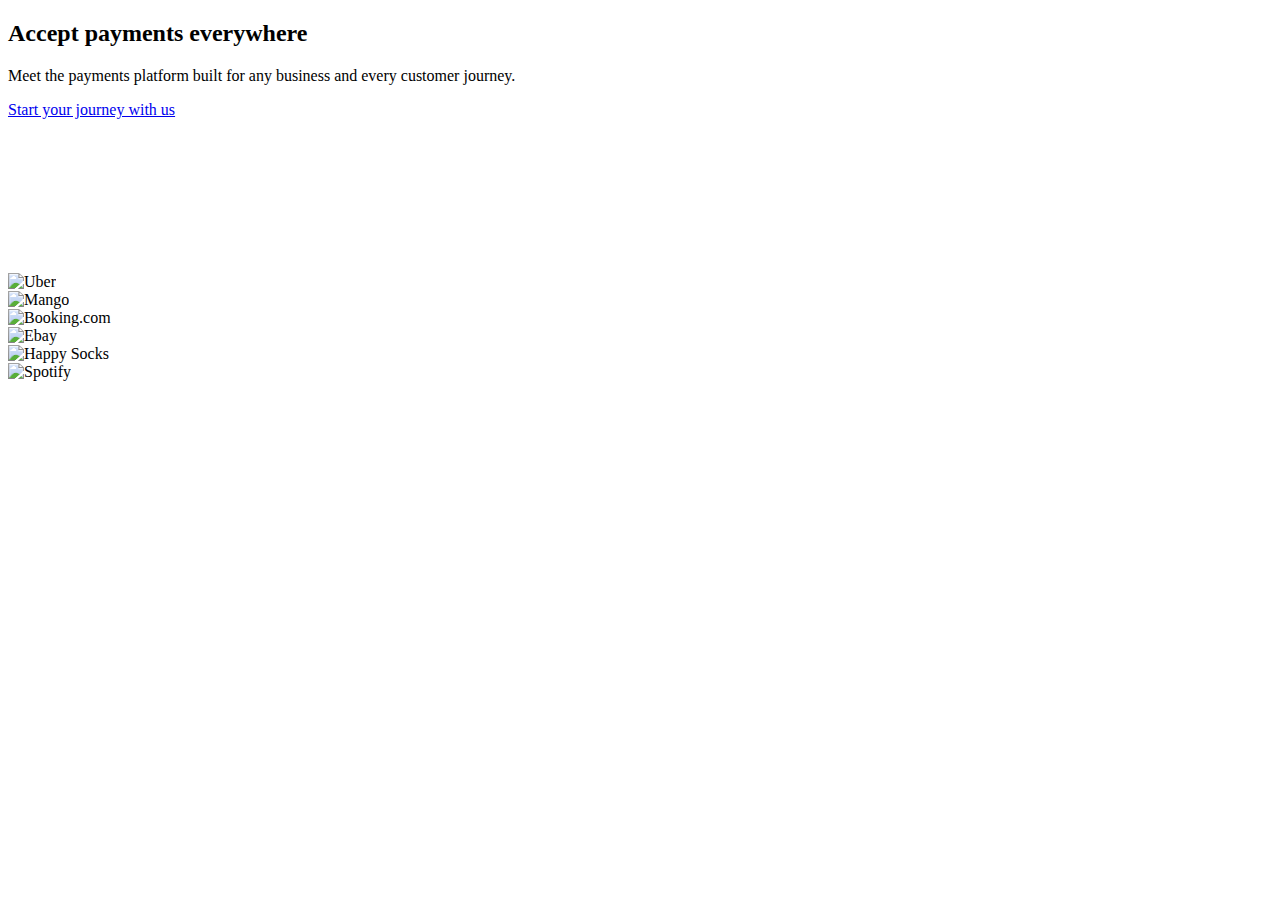
==== index.html @ aca81cda "Change the local url of a video file to the the global" ====
<!DOCTYPE html>
<html>
  <head>
    <!--Import Google Icon Font-->
    <link
      href="https://fonts.googleapis.com/icon?family=Material+Icons"
      rel="stylesheet"
    />
    <!--Import materialize.css-->
    <link
      type="text/css"
      rel="stylesheet"
      href="materialize/css/materialize.min.css"
      media="screen,projection"
    />
    <!-- Local styles -->
    <link rel="stylesheet" href="css/style.css" />
    <!-- Font awesome -->
    <script
      src="https://kit.fontawesome.com/c1e7b031e5.js"
      crossorigin="anonymous"
    ></script>
    <!--Let browser know website is optimized for mobile-->
    <meta name="viewport" content="width=device-width, initial-scale=1.0" />
    <title>Inspired by Adyen</title>
  </head>

  <body>
    <header></header>

    <main class="container">
      <!-- Accept payments everywhere -->
      <section class="section">
        <div class="row">
          <div class="col s12 m6">
            <h2>Accept payments everywhere</h2>
            <p>
              Meet the payments platform built for any business and every
              customer journey.
            </p>
            <a href="https://www.adyen.com/signup" class="btn green">
              Start your journey with us
            </a>
          </div>

          <div class="col s12 m6">
            <video class="responsive-video" autoplay loop>
              <source
                src="https://shenshin.github.io/Adyen-Inspired/img/media/anthem.mp4"
                type="video/mp4"
              />
            </video>
          </div>
        </div>
        <div class="row">
          <div class="col s4 m2">
            <img
              class="responsive-img"
              src="img/companyLogos/uber-logobar-svg.svg"
              alt="Uber"
            />
          </div>
          <div class="col s4 m2">
            <img
              class="responsive-img"
              src="img/companyLogos/logobar-mango-black.png"
              alt="Mango"
            />
          </div>
          <div class="col s4 m2">
            <img
              class="responsive-img"
              src="img/companyLogos/booking-com-logobar-svg.svg"
              alt="Booking.com"
            />
          </div>
          <div class="col s4 m2">
            <img
              class="responsive-img"
              src="img/companyLogos/ebay-logobar.svg"
              alt="Ebay"
            />
          </div>
          <div class="col s4 m2">
            <img
              class="responsive-img"
              src="img/companyLogos/happy-socks-logobar-svg.svg"
              alt="Happy Socks"
            />
          </div>
          <div class="col s4 m2">
            <img
              class="responsive-img"
              src="img/companyLogos/spotify-logobar-svg.svg"
              alt="Spotify"
            />
          </div>
        </div>
      </section>
    </main>
    <!--JavaScript at end of body for optimized loading-->
    <script
      type="text/javascript"
      src="materialize/js/materialize.min.js"
    ></script>
  </body>
</html>
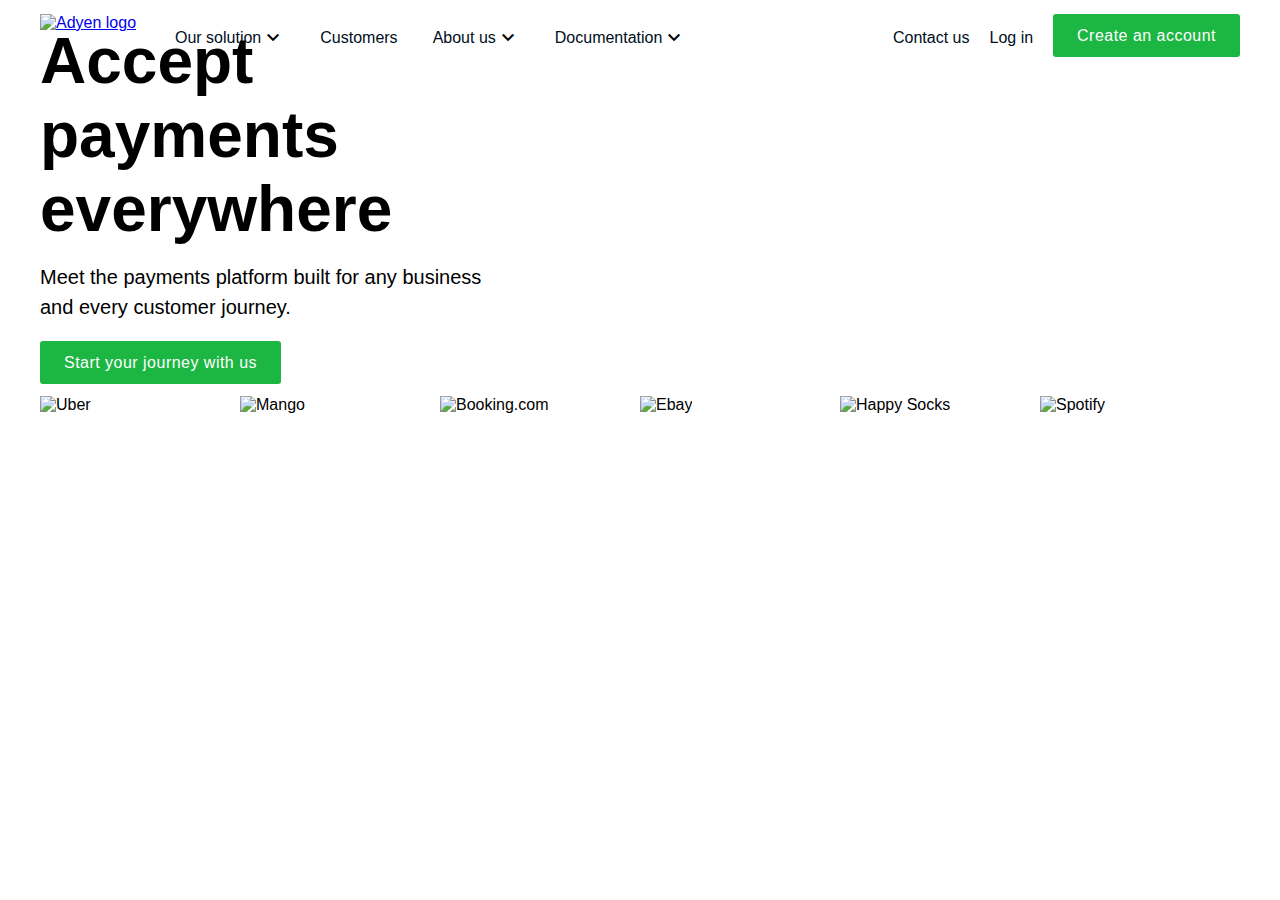
==== commit 31680378: "Add Payments section" ====
--- a/index.html
+++ b/index.html
@@ -1,107 +1,162 @@
 <!DOCTYPE html>
-<html>
+<html lang="en">
   <head>
+    <meta charset="UTF-8" />
+    <meta name="viewport" content="width=device-width, initial-scale=1.0" />
     <!--Import Google Icon Font-->
     <link
       href="https://fonts.googleapis.com/icon?family=Material+Icons"
       rel="stylesheet"
     />
-    <!--Import materialize.css-->
-    <link
-      type="text/css"
-      rel="stylesheet"
-      href="materialize/css/materialize.min.css"
-      media="screen,projection"
-    />
-    <!-- Local styles -->
-    <link rel="stylesheet" href="css/style.css" />
-    <!-- Font awesome -->
+    <!-- Font awesome icons (fas classes) -->
     <script
       src="https://kit.fontawesome.com/c1e7b031e5.js"
       crossorigin="anonymous"
     ></script>
-    <!--Let browser know website is optimized for mobile-->
-    <meta name="viewport" content="width=device-width, initial-scale=1.0" />
-    <title>Inspired by Adyen</title>
+    <link rel="stylesheet" href="./css/style.css" />
+    <title>Adyen Clone</title>
   </head>
+  <body>
+    <div class="pageContainer">
+      <header>
+        <div class="adyenLogo">
+          <a href="https://www.adyen.com/">
+            <img
+              class="responsiveImg"
+              src="./img/companyLogos/adyen-header-logo-green.svg"
+              alt="Adyen logo"
+            />
+          </a>
+        </div>
 
-  <body>
-    <header></header>
+        <div class="sideBar">
+          <span style="font-size: 24px">
+            <i class="fas fa-bars"></i>
+          </span>
+        </div>
 
-    <main class="container">
-      <!-- Accept payments everywhere -->
-      <section class="section">
-        <div class="row">
-          <div class="col s12 m6">
-            <h2>Accept payments everywhere</h2>
-            <p>
-              Meet the payments platform built for any business and every
-              customer journey.
-            </p>
-            <a href="https://www.adyen.com/signup" class="btn green">
-              Start your journey with us
+        <!-- ------------------------------Menu----------------------- -->
+
+        <nav>
+          <div class="menuItem centerItem menuLeft">
+            <a href="https://www.adyen.com/our-solution/online-payments"
+              >Our solution</a
+            >
+            <span class="material-icons">keyboard_arrow_down</span>
+          </div>
+          <div class="menuItem centerItem menuLeft">
+            <a href="https://www.adyen.com/customers">Customers</a>
+          </div>
+          <div class="menuItem centerItem menuLeft">
+            <a href="https://www.adyen.com/about">About us</a>
+            <span class="material-icons">keyboard_arrow_down</span>
+          </div>
+          <div class="menuItem centerItem menuLeft">
+            <a href="https://docs.adyen.com/">Documentation</a>
+            <span class="material-icons">keyboard_arrow_down</span>
+          </div>
+          <div class="menuItem centerItem divider">
+            <a href="https://www.adyen.com/#search-modal">
+              <span style="font-size: 13px">
+                <i class="fas fa-search"></i>
+              </span>
             </a>
           </div>
+          <div class="menuItem centerItem menuRight">
+            <a href="https://www.adyen.com/contact">Contact us</a>
+          </div>
+          <div class="menuItem centerItem menuRight">
+            <a href="https://authn-live.adyen.com/authn/index.html">Log in</a>
+          </div>
+          <div class="button">
+            <a href="https://www.adyen.com/signup"> Create an account </a>
+          </div>
+        </nav>
+      </header>
+      <main>
+        <!-- ---------------Accept payments everywhere--------------------- -->
+        <section class="payments">
+          <article>
+            <div class="centerVertically leftPercent">
+              <div>
+                <h1>Accept payments everywhere</h1>
+                <p>
+                  Meet the payments platform built for any business and every
+                  customer journey.
+                </p>
+                <div class="button">
+                  <a href="https://www.adyen.com/signup">
+                    Start your journey with us
+                  </a>
+                </div>
+              </div>
+            </div>
 
-          <div class="col s12 m6">
-            <video class="responsive-video" autoplay loop>
-              <source
-                src="https://shenshin.github.io/Adyen-Inspired/img/media/anthem.mp4"
-                type="video/mp4"
+            <div>
+              <video
+                video__selfhosted
+                class="responsiveVideo"
+                autoplay
+                muted
+                playsinline
+                loop
+                webkitallowfullscreen
+                mozallowfullscreen
+                allowfullscreen
+                width="100%"
+              >
+                <source src="./img/media/anthem.mp4" type="video/mp4" />
+                Your browser does not support the video tag
+              </video>
+            </div>
+          </article>
+          <article>
+            <div>
+              <img
+                class="responsiveImg"
+                src="img/companyLogos/uber-logobar-svg.svg"
+                alt="Uber"
               />
-            </video>
-          </div>
-        </div>
-        <div class="row">
-          <div class="col s4 m2">
-            <img
-              class="responsive-img"
-              src="img/companyLogos/uber-logobar-svg.svg"
-              alt="Uber"
-            />
-          </div>
-          <div class="col s4 m2">
-            <img
-              class="responsive-img"
-              src="img/companyLogos/logobar-mango-black.png"
-              alt="Mango"
-            />
-          </div>
-          <div class="col s4 m2">
-            <img
-              class="responsive-img"
-              src="img/companyLogos/booking-com-logobar-svg.svg"
-              alt="Booking.com"
-            />
-          </div>
-          <div class="col s4 m2">
-            <img
-              class="responsive-img"
-              src="img/companyLogos/ebay-logobar.svg"
-              alt="Ebay"
-            />
-          </div>
-          <div class="col s4 m2">
-            <img
-              class="responsive-img"
-              src="img/companyLogos/happy-socks-logobar-svg.svg"
-              alt="Happy Socks"
-            />
-          </div>
-          <div class="col s4 m2">
-            <img
-              class="responsive-img"
-              src="img/companyLogos/spotify-logobar-svg.svg"
-              alt="Spotify"
-            />
-          </div>
-        </div>
-      </section>
-    </main>
-    <!--JavaScript at end of body for optimized loading-->
-    <script
-      type="text/javascript"
-      src="materialize/js/materialize.min.js"
-    ></script>
+            </div>
+            <div>
+              <img
+                class="responsiveImg"
+                src="img/companyLogos/logobar-mango-black.png"
+                alt="Mango"
+              />
+            </div>
+            <div>
+              <img
+                class="responsiveImg"
+                src="img/companyLogos/booking-com-logobar-svg.svg"
+                alt="Booking.com"
+              />
+            </div>
+            <div>
+              <img
+                class="responsiveImg"
+                src="img/companyLogos/ebay-logobar.svg"
+                alt="Ebay"
+              />
+            </div>
+            <div>
+              <img
+                class="responsiveImg"
+                src="img/companyLogos/happy-socks-logobar-svg.svg"
+                alt="Happy Socks"
+              />
+            </div>
+            <div>
+              <img
+                class="responsiveImg"
+                src="img/companyLogos/spotify-logobar-svg.svg"
+                alt="Spotify"
+              />
+            </div>
+          </article>
+        </section>
+      </main>
+      <footer></footer>
+    </div>
   </body>
 </html>
--- a/css/style.css
+++ b/css/style.css
@@ -0,0 +1,177 @@
+@import url(fonts.css);
+
+* {
+  box-sizing: border-box;
+  margin: 0;
+  padding: 0;
+  --greenAdyen: #1cb642;
+  --blueText: #000e21;
+  --blueBG: #030d26;
+  --greyBG: #f1f4f8;
+}
+html {
+  font-size: 16px;
+}
+body {
+  font-family: 'Fakt', sans-serif, Helvetica, Arial;
+  font-weight: 200;
+  font-style: normal;
+}
+h1 {
+  font-size: 4rem;
+  line-height: 4.625rem;
+  margin-bottom: 1rem;
+}
+p {
+  font-size: 1.25rem;
+  margin-top: 1rem;
+  margin-bottom: 1rem;
+  line-height: 1.878rem;
+}
+.pageContainer {
+  width: 100%;
+  margin: auto;
+  padding: 0px 25px;
+}
+.centerItem {
+  display: flex;
+  align-items: center;
+  justify-content: center;
+}
+.centerVertically {
+  display: flex;
+  align-items: center; /* Align vertically */
+  justify-content: flex-start;
+}
+.leftPercent {
+  width: 80%;
+}
+/* ********************* Header menu ********************** */
+nav {
+  display: flex;
+  flex-direction: row;
+  align-items: center; /* Align vertically */
+  justify-content: flex-start; /* Horizontally */
+  height: 72px;
+}
+.adyenLogo {
+  height: 72px;
+  width: 100px;
+  padding-top: 14px;
+  float: left;
+}
+.sideBar {
+  margin-top: 20px;
+  float: right;
+}
+.menuItem {
+  height: 100%;
+  font-weight: 200;
+  border-top: 4px solid white;
+}
+.menuItem a {
+  text-decoration: none;
+  color: var(--blueText);
+}
+.menuLeft {
+  margin-left: 35px;
+}
+.menuRight {
+  margin-right: 20px;
+}
+.menuItem:hover {
+  border-top: 4px solid var(--greenAdyen);
+}
+.divider {
+  padding: 0 20px;
+  margin-left: auto;
+  margin-right: 20px;
+}
+/* ********************* buttons ********************** */
+
+.button a:hover {
+  background-color: #167d30;
+  transition-property: background-color;
+  transition-duration: 0.3s;
+  transition-timing-function: ease-out;
+}
+.button a {
+  color: white;
+  text-decoration: none;
+  transition-property: background-color;
+  transition-duration: 0.3s;
+  transition-timing-function: ease-out;
+  background-color: var(--greenAdyen);
+  font-weight: 500;
+  letter-spacing: 0.03rem;
+  padding: 0.8rem 1.5rem;
+  border-radius: 3px;
+  cursor: pointer;
+}
+/* ******************** Media ************************* */
+.responsiveImg {
+  width: 100%;
+}
+
+/* Clear floats */
+header::after {
+  content: '';
+  clear: both;
+  display: table;
+}
+/* **************** Payments ****************** */
+
+.payments article:first-child {
+  display: grid;
+  grid-template-columns: 1fr 1fr;
+}
+.payments article:last-child {
+  margin: 1.5rem 0;
+  display: grid;
+  grid-template-columns: repeat(6, 1fr);
+}
+.payments .button {
+  margin-top: 2rem;
+}
+.payments h1 {
+  margin-top: -3rem;
+}
+/*************** Small screens ****************/
+@media screen and (max-width: 770px) {
+  .pageContainer {
+    width: 100%;
+  }
+  nav {
+    display: none;
+  }
+  .payments div {
+    grid-column: span 2;
+  }
+  .payments h1 {
+    margin-top: 2rem;
+  }
+  .leftPercent {
+    width: 100%;
+  }
+  .payments article:first-child {
+    row-gap: 2rem;
+  }
+}
+/***************** Medium screens *********************/
+@media screen and (min-width: 770px) and (max-width: 1250px) {
+  .pageContainer {
+    width: 100%;
+  }
+  nav {
+    display: none;
+  }
+}
+/******************** Large screens ***********************/
+@media screen and (min-width: 1250px) {
+  .sideBar {
+    display: none;
+  }
+  .pageContainer {
+    width: 1250px;
+  }
+}
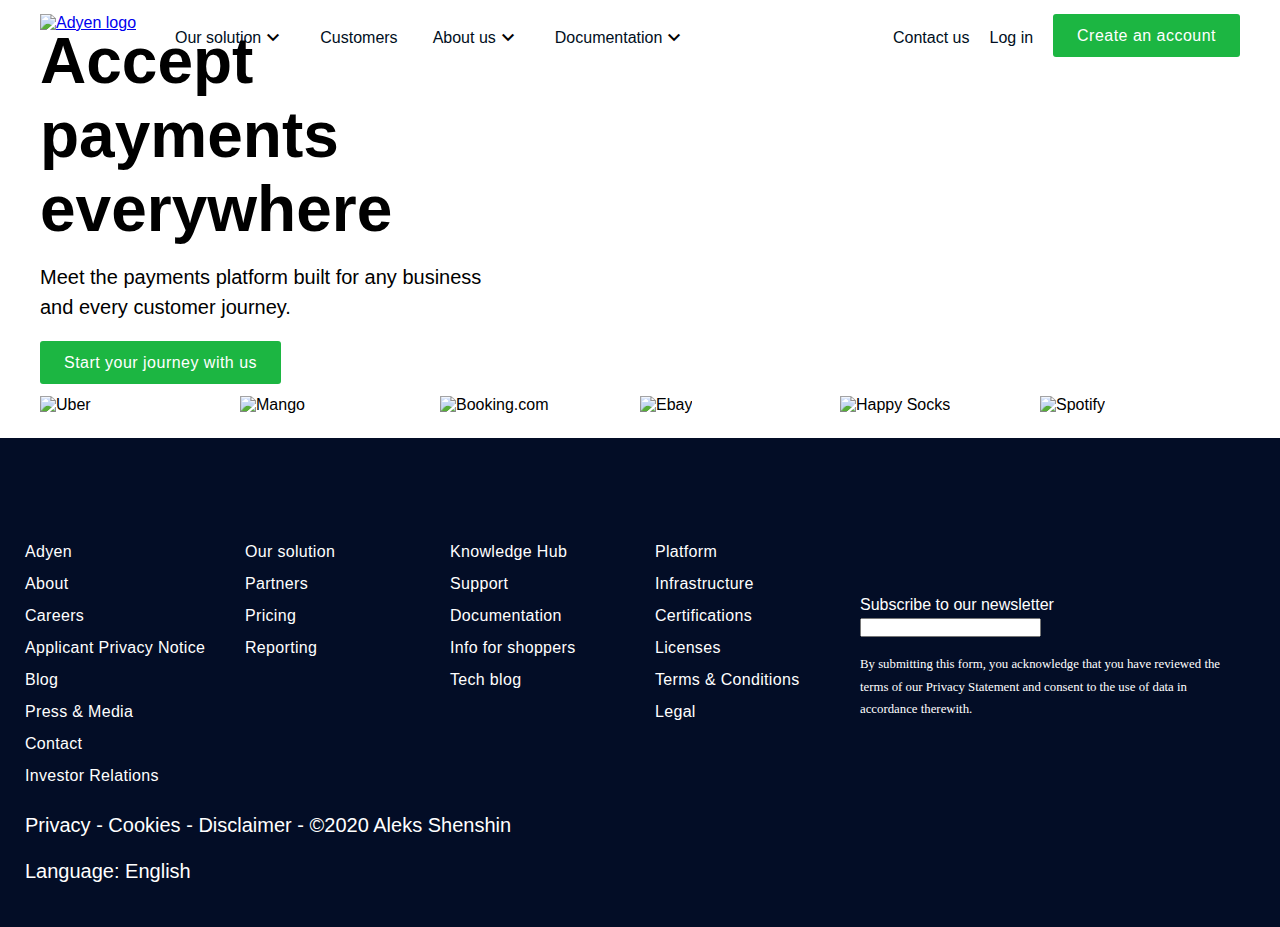
==== commit a936cf55: "Add footer" ====
--- a/index.html
+++ b/index.html
@@ -38,34 +38,34 @@
         <!-- ------------------------------Menu----------------------- -->
 
         <nav>
-          <div class="menuItem centerItem menuLeft">
+          <div class="menuItem centerBoth menuLeft">
             <a href="https://www.adyen.com/our-solution/online-payments"
               >Our solution</a
             >
             <span class="material-icons">keyboard_arrow_down</span>
           </div>
-          <div class="menuItem centerItem menuLeft">
+          <div class="menuItem centerBoth menuLeft">
             <a href="https://www.adyen.com/customers">Customers</a>
           </div>
-          <div class="menuItem centerItem menuLeft">
+          <div class="menuItem centerBoth menuLeft">
             <a href="https://www.adyen.com/about">About us</a>
             <span class="material-icons">keyboard_arrow_down</span>
           </div>
-          <div class="menuItem centerItem menuLeft">
+          <div class="menuItem centerBoth menuLeft">
             <a href="https://docs.adyen.com/">Documentation</a>
             <span class="material-icons">keyboard_arrow_down</span>
           </div>
-          <div class="menuItem centerItem divider">
+          <div class="menuItem centerBoth divider">
             <a href="https://www.adyen.com/#search-modal">
               <span style="font-size: 13px">
                 <i class="fas fa-search"></i>
               </span>
             </a>
           </div>
-          <div class="menuItem centerItem menuRight">
+          <div class="menuItem centerBoth menuRight">
             <a href="https://www.adyen.com/contact">Contact us</a>
           </div>
-          <div class="menuItem centerItem menuRight">
+          <div class="menuItem centerBoth menuRight">
             <a href="https://authn-live.adyen.com/authn/index.html">Log in</a>
           </div>
           <div class="button">
@@ -156,7 +156,148 @@
           </article>
         </section>
       </main>
-      <footer></footer>
     </div>
+    <!-- --------------------- FOOTER -------------------------- -->
+    <footer>
+      <div class="footerMenu">
+        <div>
+          <ul>
+            <li>
+              <a href="https://www.adyen.com/"><h5>Adyen</h5></a>
+            </li>
+            <li><a href="https://www.adyen.com/about">About</a></li>
+            <li><a href="https://www.adyen.com/careers">Careers</a></li>
+            <li>
+              <a
+                href="https://www.adyen.com/policies-and-disclaimer/applicant-privacy-notice"
+                >Applicant Privacy Notice</a
+              >
+            </li>
+            <li><a href="https://www.adyen.com/blog">Blog</a></li>
+            <li>
+              <a href="https://www.adyen.com/press-and-media">Press & Media</a>
+            </li>
+            <li><a href="https://www.adyen.com/contact">Contact</a></li>
+            <li>
+              <a href="https://www.adyen.com/investor-relations"
+                >Investor Relations</a
+              >
+            </li>
+          </ul>
+        </div>
+        <div>
+          <ul>
+            <li>
+              <a href="https://www.adyen.com/unified-commerce"
+                ><h5>Our solution</h5></a
+              >
+            </li>
+            <li><a href="https://www.adyen.com/partners">Partners</a></li>
+            <li><a href="https://www.adyen.com/pricing">Pricing</a></li>
+            <li>
+              <a href="https://www.adyen.com/our-solution/reporting"
+                >Reporting</a
+              >
+            </li>
+          </ul>
+        </div>
+        <div>
+          <ul>
+            <li>
+              <a href="https://www.adyen.com/knowledge-hub"
+                ><h5>Knowledge Hub</h5></a
+              >
+            </li>
+            <li><a href="https://www.adyen.help/hc/en-us">Support</a></li>
+            <li><a href="https://docs.adyen.com/">Documentation</a></li>
+            <li>
+              <a
+                href="https://www.adyen.help/hc/en-us/categories/360002679940-Adyen-on-my-bank-statement"
+                >Info for shoppers</a
+              >
+            </li>
+            <li>
+              <a href="https://www.adyen.com/blog/category/tech">Tech blog</a>
+            </li>
+          </ul>
+        </div>
+        <div>
+          <ul>
+            <li>
+              <a href="https://www.adyen.com/platform"><h5>Platform</h5></a>
+            </li>
+            <li>
+              <a href="https://www.adyen.com/platform/infrastructure"
+                >Infrastructure</a
+              >
+            </li>
+            <li>
+              <a href="https://www.adyen.com/platform/certifications"
+                >Certifications</a
+              >
+            </li>
+            <li>
+              <a href="https://www.adyen.com/platform/licenses">Licenses</a>
+            </li>
+            <li>
+              <a href="https://www.adyen.com/legal/terms-and-conditions"
+                >Terms & Conditions</a
+              >
+            </li>
+            <li><a href="https://www.adyen.com/legal">Legal</a></li>
+          </ul>
+        </div>
+        <!-- Subscribe to our newsletter -->
+        <div class="centerVertically">
+          <div>
+            <h5>Subscribe to our newsletter</h5>
+            <input type="email" name="Email *" id="" />
+            <p>
+              By submitting this form, you acknowledge that you have reviewed
+              the terms of our
+              <a
+                href="https://www.adyen.com/policies-and-disclaimer/privacy-policy"
+                >Privacy Statement</a
+              >
+              and consent to the use of data in accordance therewith.
+            </p>
+            <div class="footerSocialLogo">
+              <a href="https://www.linkedin.com/company/adyen">
+                <i class="fab fa-linkedin-in"></i>
+              </a>
+            </div>
+            <div class="footerSocialLogo">
+              <a href="https://twitter.com/Adyen">
+                <i class="fab fa-twitter"></i>
+              </a>
+            </div>
+            <div class="footerSocialLogo">
+              <a href="https://www.facebook.com/AdyenPayments/">
+                <i class="fab fa-facebook-f"></i>
+              </a>
+            </div>
+          </div>
+        </div>
+      </div>
+      <!-- ------------------- Footer bottom ------------------------- -->
+      <div class="footerBottom">
+        <div>
+          <p>
+            <a href="">Privacy</a> - <a href="">Cookies</a> -
+            <a href="">Disclaimer</a> - &copy;2020
+            <a href="mailto:shenshin@me.com">Aleks Shenshin</a>
+          </p>
+        </div>
+        <div>
+          <p>
+            Language:
+            <a href="#"
+              >English<span class="greenArrow"
+                ><i class="fas fa-angle-down"></i></span
+            ></a>
+          </p>
+        </div>
+      </div>
+    </footer>
   </body>
 </html>
--- a/css/style.css
+++ b/css/style.css
@@ -33,7 +33,7 @@
   margin: auto;
   padding: 0px 25px;
 }
-.centerItem {
+.centerBoth {
   display: flex;
   align-items: center;
   justify-content: center;
@@ -136,11 +136,52 @@
 .payments h1 {
   margin-top: -3rem;
 }
+
+/* ******************** Footer ********************** */
+
+footer {
+  color: white;
+  background-color: var(--blueBG);
+  padding: 100px 25px 25px 25px;
+}
+footer h5 {
+  font-size: 1rem;
+  font-weight: 500;
+  margin-bottom: 0.3rem;
+}
+footer ul {
+  list-style: none;
+  letter-spacing: 0.02rem;
+}
+footer li {
+  margin-bottom: 0.3rem;
+  line-height: 1.7rem;
+}
+footer a {
+  color: white;
+  text-decoration: none;
+}
+.footerMenu {
+  display: grid;
+  grid-template-columns: repeat(6, 1fr);
+}
+.footerMenu div {
+  grid-column: span 1;
+  padding: 0 15px;
+}
+.footerMenu div:first-child {
+  padding-left: 0;
+}
+.footerMenu div:last-child {
+  grid-column: span 2;
+}
+.footerMenu p {
+  font-size: 0.8rem;
+  font-family: 'Fakt Hair';
+  line-height: 1.4rem;
+}
 /*************** Small screens ****************/
 @media screen and (max-width: 770px) {
-  .pageContainer {
-    width: 100%;
-  }
   nav {
     display: none;
   }
@@ -156,12 +197,21 @@
   .payments article:first-child {
     row-gap: 2rem;
   }
+  footer {
+    padding-top: 50px;
+  }
+  .footerMenu {
+    row-gap: 50px;
+  }
+  .footerMenu div {
+    grid-column: span 3;
+  }
+  .footerMenu div:last-child {
+    grid-column: span 4;
+  }
 }
 /***************** Medium screens *********************/
 @media screen and (min-width: 770px) and (max-width: 1250px) {
-  .pageContainer {
-    width: 100%;
-  }
   nav {
     display: none;
   }
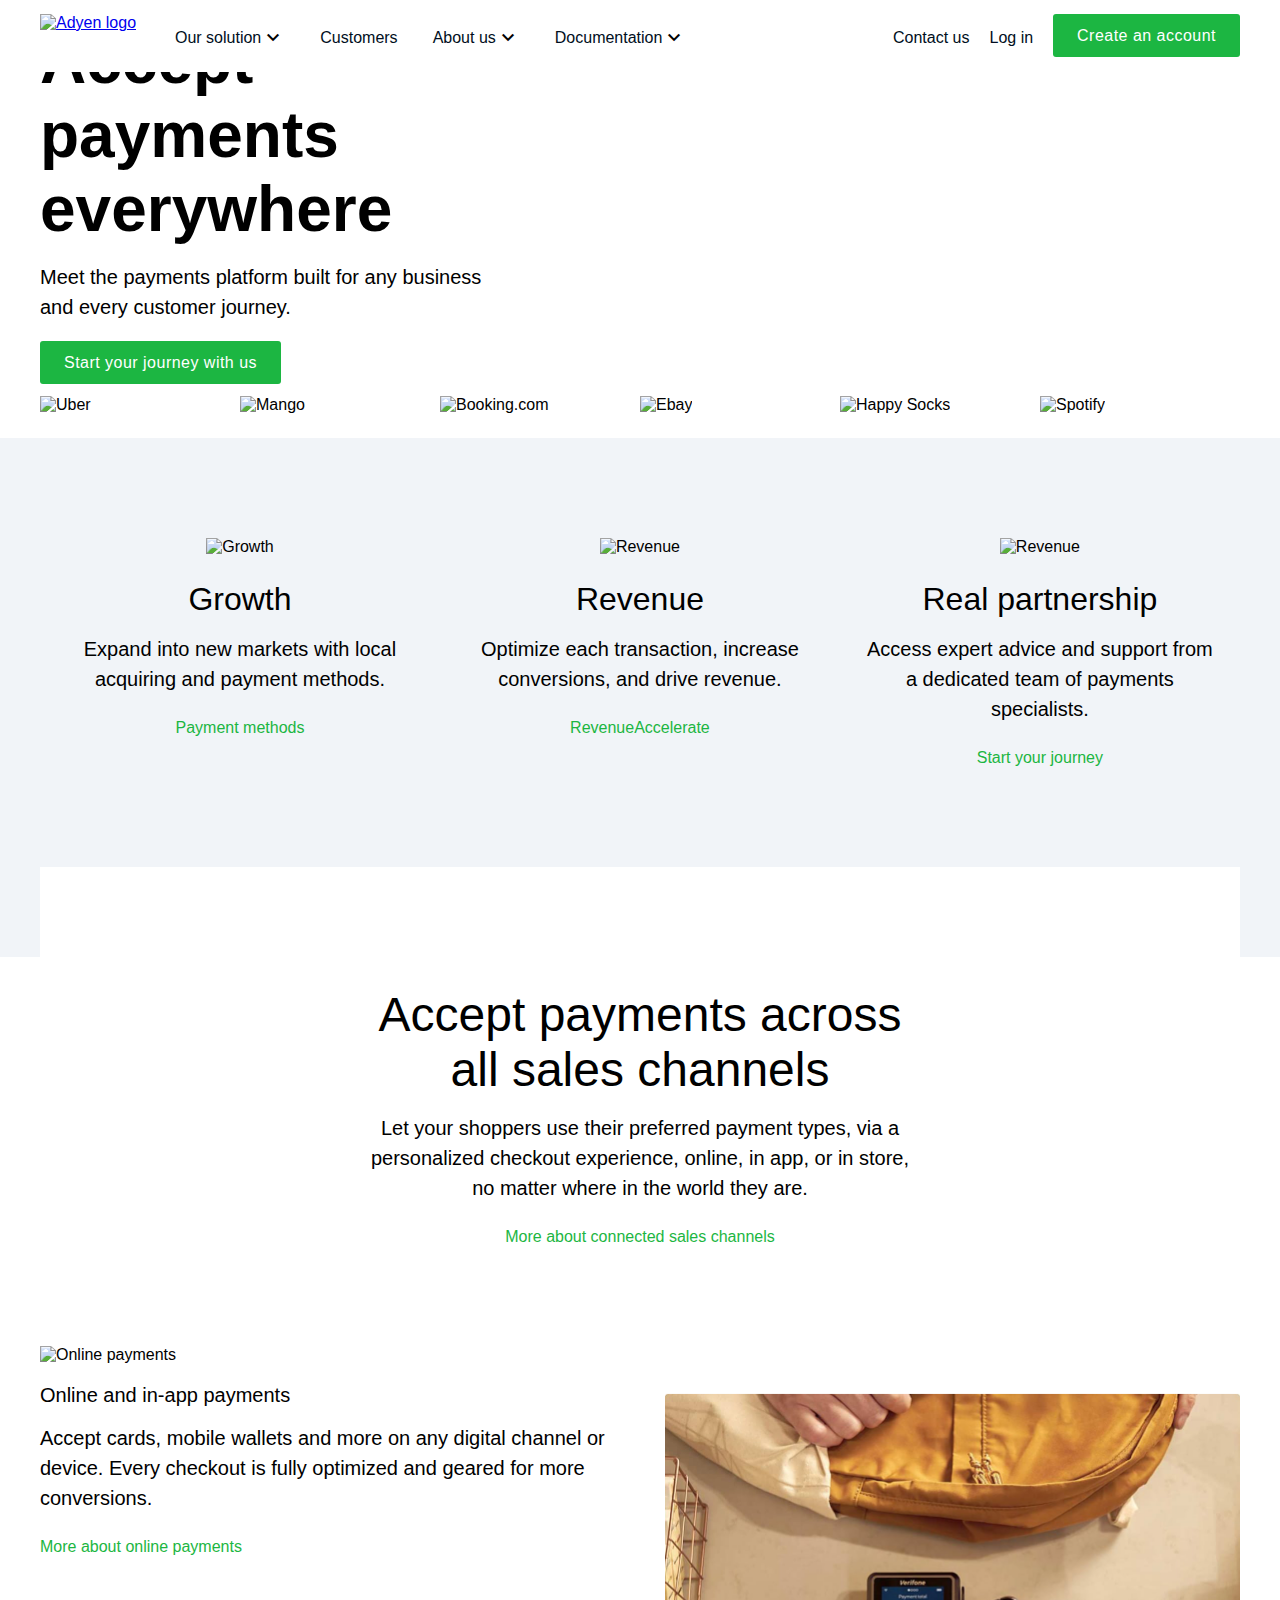
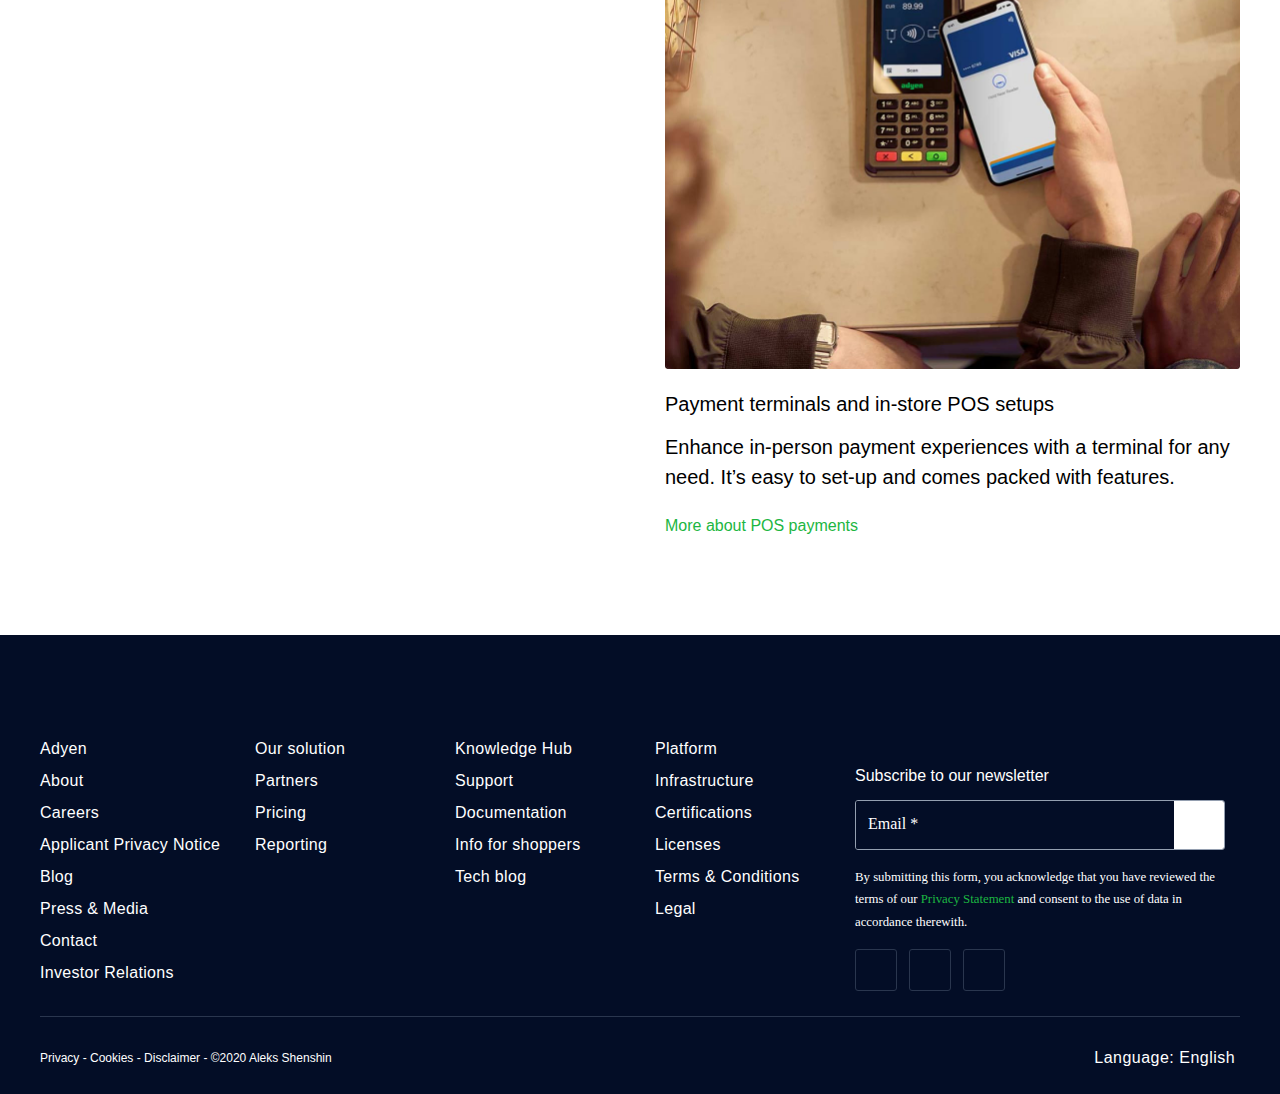
==== commit 0fe2f98f: "Add section 4" ====
--- a/index.html
+++ b/index.html
@@ -17,8 +17,8 @@
     <title>Adyen Clone</title>
   </head>
   <body>
-    <div class="pageContainer">
-      <header>
+    <header>
+      <div class="pageContainer">
         <div class="adyenLogo">
           <a href="https://www.adyen.com/">
             <img
@@ -72,10 +72,12 @@
             <a href="https://www.adyen.com/signup"> Create an account </a>
           </div>
         </nav>
-      </header>
-      <main>
-        <!-- ---------------Accept payments everywhere--------------------- -->
-        <section class="payments">
+      </div>
+    </header>
+    <main>
+      <!-- -----------------------Accept payments everywhere--------------------- -->
+      <section id="payments">
+        <div class="pageContainer">
           <article>
             <div class="centerVertically leftPercent">
               <div>
@@ -106,7 +108,6 @@
                 width="100%"
               >
                 <source src="./img/media/anthem.mp4" type="video/mp4" />
-                Your browser does not support the video tag
               </video>
             </div>
           </article>
@@ -154,148 +155,291 @@
               />
             </div>
           </article>
-        </section>
-      </main>
-    </div>
+        </div>
+      </section>
+
+      <!-- ------------------------- Section 2 ----------------------------- -->
+
+      <section id="section2">
+        <div class="section2 pageContainer">
+          <article>
+            <img
+              class="greenIcon"
+              src="./img/greenIcons/icon_world_green.svg"
+              alt="Growth"
+            />
+            <h3>Growth</h3>
+            <p>
+              Expand into new markets with local acquiring and payment methods.
+            </p>
+            <div class="button2">
+              <a href="https://www.adyen.com/payment-methods"
+                >Payment methods <i class="fas fa-angle-right"></i>
+              </a>
+            </div>
+          </article>
+          <article>
+            <img
+              class="greenIcon"
+              src="./img/greenIcons/revenue-protect-icon-green-svg.svg"
+              alt="Revenue"
+            />
+            <h3>Revenue</h3>
+            <p>
+              Optimize each transaction, increase conversions, and drive
+              revenue.
+            </p>
+            <div class="button2">
+              <a href="https://www.adyen.com/our-solution/revenue-optimization"
+                >RevenueAccelerate <i class="fas fa-angle-right"></i>
+              </a>
+            </div>
+          </article>
+          <article>
+            <img
+              class="greenIcon"
+              src="./img/greenIcons/issuing-icon-svg-green.svg"
+              alt="Revenue"
+            />
+            <h3>Real partnership</h3>
+            <p>
+              Access expert advice and support from a dedicated team of payments
+              specialists.
+            </p>
+            <div class="button2">
+              <a href="https://www.adyen.com/customer-success"
+                >Start your journey <i class="fas fa-angle-right"></i>
+              </a>
+            </div>
+          </article>
+        </div>
+      </section>
+
+      <!-- ------------------------- Spacer ----------------------------- -->
+
+      <div class="spacer"><div></div></div>
+
+      <!-- ------------------------- Section 3 ----------------------------- -->
+
+      <section id="section3">
+        <article>
+          <h2>Accept payments across all sales channels</h2>
+          <p>
+            Let your shoppers use their preferred payment types, via a
+            personalized checkout experience, online, in app, or in store, no
+            matter where in the world they are.
+          </p>
+          <div class="button2">
+            <a href="https://www.adyen.com/unified-commerce"
+              >More about connected sales channels
+              <i class="fas fa-angle-right"></i>
+            </a>
+          </div>
+        </article>
+      </section>
+
+      <!-- ------------------------- Section 4 ----------------------------- -->
+
+      <section id="section4">
+        <div class="pageContainer">
+          <article>
+            <img
+              class="responsiveImg"
+              src="./img/media/homepage-payment-methods-EN.gif"
+              alt="Online payments"
+            />
+            <h4>Online and in-app payments</h4>
+            <p>
+              Accept cards, mobile wallets and more on any digital channel or
+              device. Every checkout is fully optimized and geared for more
+              conversions.
+            </p>
+            <div class="button2">
+              <a href="https://www.adyen.com/our-solution/online-payments">
+                More about online payments <i class="fas fa-angle-right"></i>
+              </a>
+            </div>
+          </article>
+          <article>
+            <img
+              class="responsiveImg"
+              src="./img/Group50378.jpg"
+              alt="Payment terminals"
+            />
+            <h4>Payment terminals and in-store POS setups</h4>
+            <p>
+              Enhance in-person payment experiences with a terminal for any
+              need. It’s easy to set-up and comes packed with features.
+            </p>
+            <div class="button2">
+              <a href="https://www.adyen.com/pos-payments">
+                More about POS payments <i class="fas fa-angle-right"></i>
+              </a>
+            </div>
+          </article>
+        </div>
+      </section>
+    </main>
     <!-- --------------------- FOOTER -------------------------- -->
+
     <footer>
-      <div class="footerMenu">
-        <div>
-          <ul>
-            <li>
-              <a href="https://www.adyen.com/"><h5>Adyen</h5></a>
-            </li>
-            <li><a href="https://www.adyen.com/about">About</a></li>
-            <li><a href="https://www.adyen.com/careers">Careers</a></li>
-            <li>
-              <a
-                href="https://www.adyen.com/policies-and-disclaimer/applicant-privacy-notice"
-                >Applicant Privacy Notice</a
-              >
-            </li>
-            <li><a href="https://www.adyen.com/blog">Blog</a></li>
-            <li>
-              <a href="https://www.adyen.com/press-and-media">Press & Media</a>
-            </li>
-            <li><a href="https://www.adyen.com/contact">Contact</a></li>
-            <li>
-              <a href="https://www.adyen.com/investor-relations"
-                >Investor Relations</a
-              >
-            </li>
-          </ul>
-        </div>
-        <div>
-          <ul>
-            <li>
-              <a href="https://www.adyen.com/unified-commerce"
-                ><h5>Our solution</h5></a
-              >
-            </li>
-            <li><a href="https://www.adyen.com/partners">Partners</a></li>
-            <li><a href="https://www.adyen.com/pricing">Pricing</a></li>
-            <li>
-              <a href="https://www.adyen.com/our-solution/reporting"
-                >Reporting</a
-              >
-            </li>
-          </ul>
-        </div>
-        <div>
-          <ul>
-            <li>
-              <a href="https://www.adyen.com/knowledge-hub"
-                ><h5>Knowledge Hub</h5></a
-              >
-            </li>
-            <li><a href="https://www.adyen.help/hc/en-us">Support</a></li>
-            <li><a href="https://docs.adyen.com/">Documentation</a></li>
-            <li>
-              <a
-                href="https://www.adyen.help/hc/en-us/categories/360002679940-Adyen-on-my-bank-statement"
-                >Info for shoppers</a
-              >
-            </li>
-            <li>
-              <a href="https://www.adyen.com/blog/category/tech">Tech blog</a>
-            </li>
-          </ul>
-        </div>
-        <div>
-          <ul>
-            <li>
-              <a href="https://www.adyen.com/platform"><h5>Platform</h5></a>
-            </li>
-            <li>
-              <a href="https://www.adyen.com/platform/infrastructure"
-                >Infrastructure</a
-              >
-            </li>
-            <li>
-              <a href="https://www.adyen.com/platform/certifications"
-                >Certifications</a
-              >
-            </li>
-            <li>
-              <a href="https://www.adyen.com/platform/licenses">Licenses</a>
-            </li>
-            <li>
-              <a href="https://www.adyen.com/legal/terms-and-conditions"
-                >Terms & Conditions</a
-              >
-            </li>
-            <li><a href="https://www.adyen.com/legal">Legal</a></li>
-          </ul>
-        </div>
-        <!-- Subscribe to our newsletter -->
-        <div class="centerVertically">
+      <div class="pageContainer">
+        <div class="footerMenu">
+          <section>
+            <ul>
+              <li>
+                <a href="https://www.adyen.com/"><h5>Adyen</h5></a>
+              </li>
+              <li><a href="https://www.adyen.com/about">About</a></li>
+              <li><a href="https://www.adyen.com/careers">Careers</a></li>
+              <li>
+                <a
+                  href="https://www.adyen.com/policies-and-disclaimer/applicant-privacy-notice"
+                  >Applicant Privacy Notice</a
+                >
+              </li>
+              <li><a href="https://www.adyen.com/blog">Blog</a></li>
+              <li>
+                <a href="https://www.adyen.com/press-and-media"
+                  >Press & Media</a
+                >
+              </li>
+              <li><a href="https://www.adyen.com/contact">Contact</a></li>
+              <li>
+                <a href="https://www.adyen.com/investor-relations"
+                  >Investor Relations</a
+                >
+              </li>
+            </ul>
+          </section>
+          <section>
+            <ul>
+              <li>
+                <a href="https://www.adyen.com/unified-commerce"
+                  ><h5>Our solution</h5></a
+                >
+              </li>
+              <li><a href="https://www.adyen.com/partners">Partners</a></li>
+              <li><a href="https://www.adyen.com/pricing">Pricing</a></li>
+              <li>
+                <a href="https://www.adyen.com/our-solution/reporting"
+                  >Reporting</a
+                >
+              </li>
+            </ul>
+          </section>
+          <section>
+            <ul>
+              <li>
+                <a href="https://www.adyen.com/knowledge-hub"
+                  ><h5>Knowledge Hub</h5></a
+                >
+              </li>
+              <li><a href="https://www.adyen.help/hc/en-us">Support</a></li>
+              <li><a href="https://docs.adyen.com/">Documentation</a></li>
+              <li>
+                <a
+                  href="https://www.adyen.help/hc/en-us/categories/360002679940-Adyen-on-my-bank-statement"
+                  >Info for shoppers</a
+                >
+              </li>
+              <li>
+                <a href="https://www.adyen.com/blog/category/tech">Tech blog</a>
+              </li>
+            </ul>
+          </section>
+          <section>
+            <ul>
+              <li>
+                <a href="https://www.adyen.com/platform"><h5>Platform</h5></a>
+              </li>
+              <li>
+                <a href="https://www.adyen.com/platform/infrastructure"
+                  >Infrastructure</a
+                >
+              </li>
+              <li>
+                <a href="https://www.adyen.com/platform/certifications"
+                  >Certifications</a
+                >
+              </li>
+              <li>
+                <a href="https://www.adyen.com/platform/licenses">Licenses</a>
+              </li>
+              <li>
+                <a href="https://www.adyen.com/legal/terms-and-conditions"
+                  >Terms & Conditions</a
+                >
+              </li>
+              <li><a href="https://www.adyen.com/legal">Legal</a></li>
+            </ul>
+          </section>
+          <!-- --------------------Subscribe to our newsletter------------------------ -->
+          <section>
+            <div>
+              <div>
+                <h5>Subscribe to our newsletter</h5>
+                <div class="emailTextfield">
+                  <div>
+                    <input type="email" placeholder="Email *" />
+                  </div>
+                  <div class="emailRightAngle centerBoth">
+                    <i class="fas fa-chevron-right"></i>
+                  </div>
+                </div>
+
+                <p>
+                  By submitting this form, you acknowledge that you have
+                  reviewed the terms of our
+                  <a
+                    class="privacyStatement"
+                    href="https://www.adyen.com/policies-and-disclaimer/privacy-policy"
+                    >Privacy Statement</a
+                  >
+                  and consent to the use of data in accordance therewith.
+                </p>
+              </div>
+
+              <div class="socialLogosContainer">
+                <div class="socialLogo centerBoth">
+                  <a href="https://www.linkedin.com/company/adyen">
+                    <i class="fab fa-linkedin-in"></i>
+                  </a>
+                </div>
+                <div class="socialLogo centerBoth">
+                  <a href="https://twitter.com/Adyen">
+                    <i class="fab fa-twitter"></i>
+                  </a>
+                </div>
+                <div class="socialLogo centerBoth">
+                  <a href="https://www.facebook.com/AdyenPayments/">
+                    <i class="fab fa-facebook-f"></i>
+                  </a>
+                </div>
+              </div>
+            </div>
+          </section>
+        </div>
+
+        <!-- ------------------- Footer bottom ------------------------- -->
+
+        <div class="footerBottom">
           <div>
-            <h5>Subscribe to our newsletter</h5>
-            <input type="email" name="Email *" id="" />
-            <p>
-              By submitting this form, you acknowledge that you have reviewed
-              the terms of our
-              <a
-                href="https://www.adyen.com/policies-and-disclaimer/privacy-policy"
-                >Privacy Statement</a
-              >
-              and consent to the use of data in accordance therewith.
-            </p>
-            <div class="footerSocialLogo">
-              <a href="https://www.linkedin.com/company/adyen">
-                <i class="fab fa-linkedin-in"></i>
-              </a>
-            </div>
-            <div class="footerSocialLogo">
-              <a href="https://twitter.com/Adyen">
-                <i class="fab fa-twitter"></i>
-              </a>
-            </div>
-            <div class="footerSocialLogo">
-              <a href="https://www.facebook.com/AdyenPayments/">
-                <i class="fab fa-facebook-f"></i>
-              </a>
-            </div>
-          </div>
-        </div>
-      </div>
-      <!-- ------------------- Footer bottom ------------------------- -->
-      <div class="footerBottom">
-        <div>
-          <p>
-            <a href="">Privacy</a> - <a href="">Cookies</a> -
-            <a href="">Disclaimer</a> - &copy;2020
-            <a href="mailto:shenshin@me.com">Aleks Shenshin</a>
-          </p>
-        </div>
-        <div>
-          <p>
-            Language:
-            <a href="#"
-              >English<span class="greenArrow"
-                ><i class="fas fa-angle-down"></i></span
-            ></a>
-          </p>
+            <p>
+              <a href="">Privacy</a> - <a href="">Cookies</a> -
+              <a href="">Disclaimer</a> - &copy;2020
+              <a href="mailto:shenshin@me.com">Aleks Shenshin</a>
+            </p>
+          </div>
+          <div>
+            <p>
+              Language:
+              <a href="#"
+                >English&nbsp;
+                <span class="greenArrow"><i class="fas fa-angle-down"></i></span
+              ></a>
+            </p>
+          </div>
         </div>
       </div>
     </footer>
--- a/css/style.css
+++ b/css/style.css
@@ -8,6 +8,7 @@
   --blueText: #000e21;
   --blueBG: #030d26;
   --greyBG: #f1f4f8;
+  --bottomBorger: #2a364e;
 }
 html {
   font-size: 16px;
@@ -19,8 +20,21 @@
 }
 h1 {
   font-size: 4rem;
+  font-weight: 600;
   line-height: 4.625rem;
   margin-bottom: 1rem;
+}
+h2 {
+  font-size: 3rem;
+  font-weight: 500;
+}
+h3 {
+  font-size: 2rem;
+  font-weight: 500;
+}
+h4 {
+  font-size: 1.25rem;
+  font-weight: 500;
 }
 p {
   font-size: 1.25rem;
@@ -87,6 +101,12 @@
   margin-left: auto;
   margin-right: 20px;
 }
+/* Clear floats */
+header::after {
+  content: '';
+  clear: both;
+  display: table;
+}
 /* ********************* buttons ********************** */
 
 .button a:hover {
@@ -108,33 +128,123 @@
   border-radius: 3px;
   cursor: pointer;
 }
+.button2 {
+  margin-top: 25px;
+}
+.button2 a {
+  color: var(--greenAdyen);
+  font-size: 1rem;
+  text-decoration: none;
+  font-weight: 500;
+  padding: 0.8rem 0;
+}
+.button2 a i {
+  font-size: 0.7rem;
+}
+.button2 a:hover {
+  border-bottom: 1px solid var(--greenAdyen);
+}
+.socialLogo {
+  background: var(--blueBG);
+  border: 1px solid var(--bottomBorger);
+  border-radius: 3px;
+  height: 42px;
+  width: 42px;
+  overflow: hidden;
+}
+.socialLogo a {
+  color: #949fb0;
+  padding: 20px;
+}
+.socialLogosContainer {
+  padding: 0;
+  margin: 0;
+  display: flex;
+  justify-content: space-between;
+  width: 150px;
+}
 /* ******************** Media ************************* */
 .responsiveImg {
   width: 100%;
 }
-
-/* Clear floats */
-header::after {
-  content: '';
-  clear: both;
-  display: table;
-}
+.greenIcon {
+  width: 40px;
+  height: 40px;
+  margin-bottom: 25px;
+}
+
 /* **************** Payments ****************** */
 
-.payments article:first-child {
+#payments {
+  overflow-x: hidden;
+}
+#payments article:first-child {
   display: grid;
   grid-template-columns: 1fr 1fr;
 }
-.payments article:last-child {
+#payments article:last-child {
   margin: 1.5rem 0;
   display: grid;
   grid-template-columns: repeat(6, 1fr);
 }
-.payments .button {
+#payments .button {
   margin-top: 2rem;
 }
-.payments h1 {
+#payments h1 {
   margin-top: -3rem;
+}
+
+/* ********************** Section2  **********************/
+#section2 {
+  background: var(--greyBG);
+  padding: 80px 0;
+}
+.section2 {
+  display: flex;
+}
+.section2 article {
+  flex-basis: 33.33%;
+  text-align: center;
+  padding: 20px;
+}
+
+/* I dont know why, but original page has something like spacer between section 2 and 3 */
+/* It has a very cpecific behaviour: 
+- height is changing depending on the page width;
+- it has fixed size margins on medium screens while on big they begin to grow
+- on small screens the spacer disappears
+All this looks like a bug on a page but despite that I tried to copy it exactly
+*/
+
+.spacer {
+  background-color: var(--greyBG);
+}
+.spacer div {
+  background-color: white;
+  max-width: 100%;
+  height: 7vw;
+  margin: 0 25px;
+}
+
+/* ********************** Section3  **********************/
+
+#section3 {
+  padding: 30px 28% 100px 28%;
+  text-align: center;
+}
+
+/* ********************** Section4  **********************/
+
+#section4 {
+  padding-bottom: 100px;
+}
+#section4 .pageContainer {
+  display: grid;
+  grid-template-columns: 1fr 1fr;
+  column-gap: 50px;
+}
+#section4 article img {
+  margin-bottom: 20px;
 }
 
 /* ******************** Footer ********************** */
@@ -142,72 +252,181 @@
 footer {
   color: white;
   background-color: var(--blueBG);
-  padding: 100px 25px 25px 25px;
-}
-footer h5 {
-  font-size: 1rem;
-  font-weight: 500;
-  margin-bottom: 0.3rem;
-}
-footer ul {
-  list-style: none;
-  letter-spacing: 0.02rem;
-}
-footer li {
-  margin-bottom: 0.3rem;
-  line-height: 1.7rem;
+  padding: 100px 0 5px 0;
 }
 footer a {
   color: white;
   text-decoration: none;
 }
+footer a:hover {
+  text-decoration: underline;
+}
+
+/* ******************** Footer Sections ********************** */
+
 .footerMenu {
   display: grid;
   grid-template-columns: repeat(6, 1fr);
-}
-.footerMenu div {
+  padding-bottom: 25px;
+}
+.footerMenu h5 {
+  font-size: 1rem;
+  font-weight: 500;
+  margin-bottom: 0.3rem;
+}
+.footerMenu ul {
+  list-style: none;
+  letter-spacing: 0.02rem;
+}
+.footerMenu li {
+  margin-bottom: 0.3rem;
+  line-height: 1.7rem;
+}
+.footerMenu section {
   grid-column: span 1;
   padding: 0 15px;
 }
-.footerMenu div:first-child {
+.footerMenu section:first-child {
   padding-left: 0;
 }
-.footerMenu div:last-child {
+.footerMenu section:last-child {
   grid-column: span 2;
+  padding-top: 2rem;
 }
 .footerMenu p {
   font-size: 0.8rem;
   font-family: 'Fakt Hair';
   line-height: 1.4rem;
 }
+/* ************************** Email textfield ********************* */
+.emailTextfield {
+  height: 50px;
+  width: 100%;
+  border: 1px solid #949fb0;
+  border-radius: 3px;
+  overflow: hidden;
+  display: flex;
+  margin-top: 15px;
+}
+.emailTextfield div:first-child {
+  flex-basis: 100%;
+  background-color: var(--blueBG);
+}
+.emailTextfield div:last-child {
+  flex-shrink: 0;
+  flex-basis: 50px;
+  background-color: white;
+}
+.emailTextfield input {
+  background-color: transparent;
+  width: 100%;
+  height: 100%;
+  border: none;
+  padding: 12px;
+  color: white;
+}
+.emailTextfield input::placeholder {
+  font-size: 1rem;
+  color: white;
+  font-family: 'Fakt';
+  font-weight: 100;
+}
+.emailRightAngle {
+  color: var(--blueText);
+  font-size: 14px;
+}
+/* ************************ Footer bottom ************************ */
+.footerBottom {
+  border-top: 1px solid var(--bottomBorger);
+  padding-top: 10px;
+  display: flex;
+}
+.footerBottom div:last-child {
+  margin-left: auto;
+}
+.footerBottom div:first-child p {
+  font-size: 0.75rem;
+}
+.footerBottom div:last-child p {
+  font-size: 1rem;
+  letter-spacing: 0.03rem;
+}
+.footerBottom div:last-child a {
+  font-weight: 400;
+}
+.footerBottom div:last-child a:hover {
+  text-decoration: none;
+}
+.privacyStatement {
+  color: var(--greenAdyen);
+  font-family: 'Fakt';
+  font-weight: 200;
+}
+.privacyStatement:hover {
+  text-decoration: none;
+}
+.greenArrow {
+  color: var(--greenAdyen);
+}
 /*************** Small screens ****************/
 @media screen and (max-width: 770px) {
   nav {
     display: none;
   }
-  .payments div {
+  #payments div {
     grid-column: span 2;
   }
-  .payments h1 {
+  #payments h1 {
     margin-top: 2rem;
   }
   .leftPercent {
     width: 100%;
   }
-  .payments article:first-child {
+  #payments article:first-child {
     row-gap: 2rem;
+  }
+  #section2 {
+    padding: 50px 0;
+  }
+  .section2 {
+    flex-direction: column;
+  }
+  .spacer {
+    display: none;
+  }
+  #section3 {
+    padding: 50px 25px 60px 25px;
+  }
+  #section4 {
+    padding-bottom: 50px;
+  }
+  #section4 article {
+    grid-column: span 2;
   }
   footer {
     padding-top: 50px;
   }
   .footerMenu {
-    row-gap: 50px;
-  }
-  .footerMenu div {
+    row-gap: 2rem;
+  }
+  .footerMenu section {
     grid-column: span 3;
   }
-  .footerMenu div:last-child {
+  .footerMenu section:last-child {
     grid-column: span 4;
+    padding-top: 0;
+  }
+  .footerMenu section:nth-child(odd) {
+    padding-left: 0;
+  }
+  .footerBottom {
+    flex-direction: column-reverse;
+  }
+  .footerBottom div:last-child {
+    margin-left: unset;
+  }
+  .footerBottom div:last-child p {
+    margin-bottom: 5px;
   }
 }
 /***************** Medium screens *********************/
@@ -224,4 +443,8 @@
   .pageContainer {
     width: 1250px;
   }
-}
+  .spacer div {
+    width: 1200px;
+    margin: auto;
+  }
+}
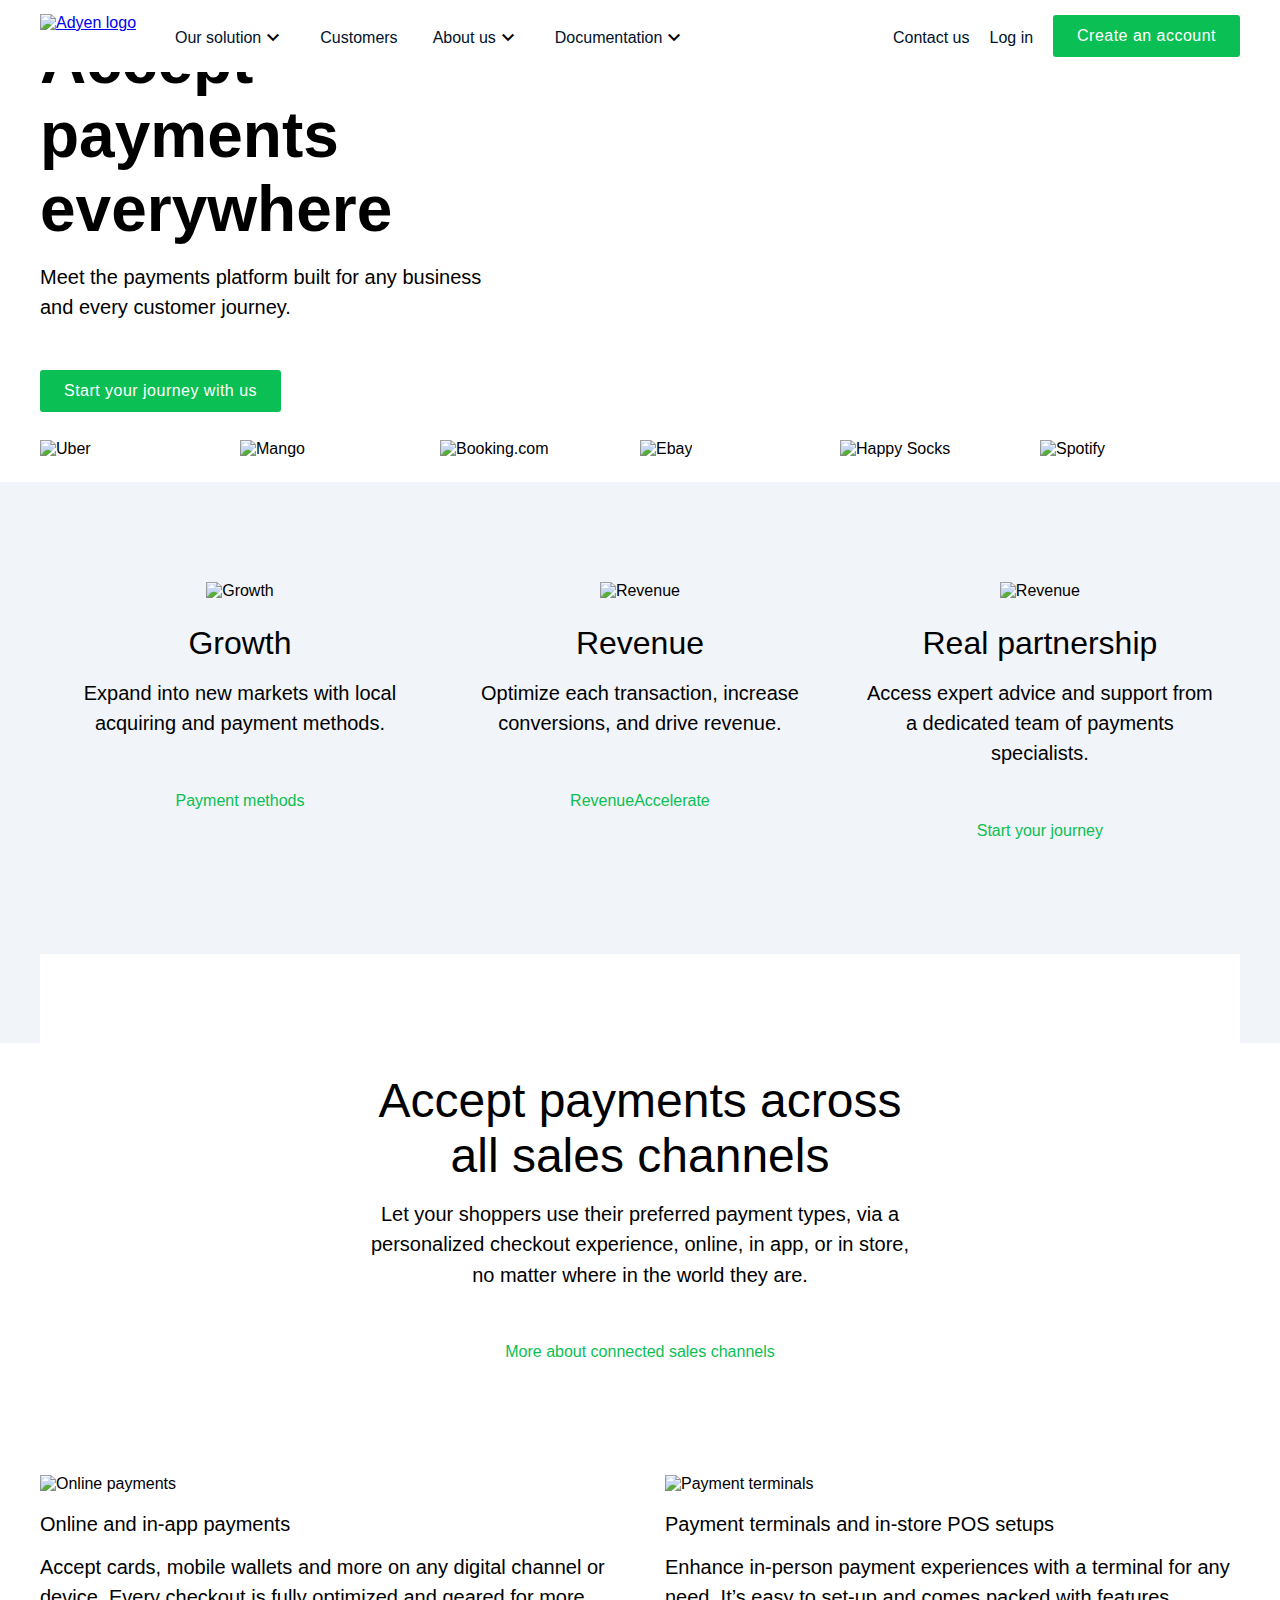
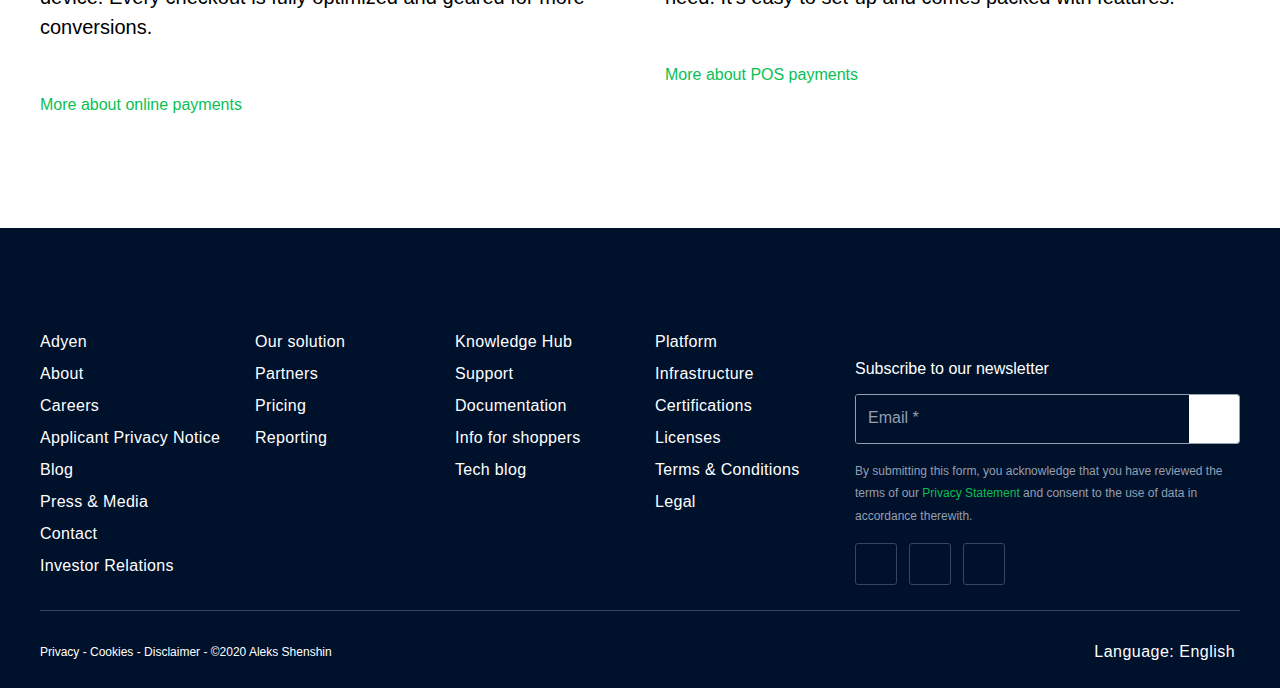
==== commit 775774e1: "Convert margin and padding units in the footer from px to rem" ====
--- a/index.html
+++ b/index.html
@@ -18,79 +18,73 @@
   </head>
   <body>
     <header>
-      <div class="pageContainer">
-        <div class="adyenLogo">
+      <div class="page-container">
+        <div class="adyen-logo">
           <a href="https://www.adyen.com/">
             <img
-              class="responsiveImg"
+              class="responsive-img"
               src="./img/companyLogos/adyen-header-logo-green.svg"
               alt="Adyen logo"
             />
           </a>
         </div>
 
-        <div class="sideBar">
-          <span style="font-size: 24px">
-            <i class="fas fa-bars"></i>
-          </span>
+        <div class="side-bar">
+          <i class="fas fa-bars"></i>
         </div>
 
         <!-- ------------------------------Menu----------------------- -->
 
         <nav>
-          <div class="menuItem centerBoth menuLeft">
+          <div class="menu-item center-both menu-left">
             <a href="https://www.adyen.com/our-solution/online-payments"
               >Our solution</a
             >
             <span class="material-icons">keyboard_arrow_down</span>
           </div>
-          <div class="menuItem centerBoth menuLeft">
+          <div class="menu-item center-both menu-left">
             <a href="https://www.adyen.com/customers">Customers</a>
           </div>
-          <div class="menuItem centerBoth menuLeft">
+          <div class="menu-item center-both menu-left">
             <a href="https://www.adyen.com/about">About us</a>
             <span class="material-icons">keyboard_arrow_down</span>
           </div>
-          <div class="menuItem centerBoth menuLeft">
+          <div class="menu-item center-both menu-left">
             <a href="https://docs.adyen.com/">Documentation</a>
             <span class="material-icons">keyboard_arrow_down</span>
           </div>
-          <div class="menuItem centerBoth divider">
+          <div class="menu-item center-both search">
             <a href="https://www.adyen.com/#search-modal">
-              <span style="font-size: 13px">
-                <i class="fas fa-search"></i>
-              </span>
-            </a>
-          </div>
-          <div class="menuItem centerBoth menuRight">
+              <i class="fas fa-search"></i>
+            </a>
+          </div>
+          <div class="menu-item center-both menu-right">
             <a href="https://www.adyen.com/contact">Contact us</a>
           </div>
-          <div class="menuItem centerBoth menuRight">
+          <div class="menu-item center-both menu-right">
             <a href="https://authn-live.adyen.com/authn/index.html">Log in</a>
           </div>
-          <div class="button">
-            <a href="https://www.adyen.com/signup"> Create an account </a>
-          </div>
+          <a class="green-button" href="https://www.adyen.com/signup">
+            Create an account
+          </a>
         </nav>
       </div>
     </header>
     <main>
       <!-- -----------------------Accept payments everywhere--------------------- -->
-      <section id="payments">
-        <div class="pageContainer">
-          <article>
-            <div class="centerVertically leftPercent">
+      <section class="payments">
+        <div class="page-container">
+          <article>
+            <div class="center-vertically left-percent">
               <div>
                 <h1>Accept payments everywhere</h1>
                 <p>
                   Meet the payments platform built for any business and every
                   customer journey.
                 </p>
-                <div class="button">
-                  <a href="https://www.adyen.com/signup">
-                    Start your journey with us
-                  </a>
-                </div>
+                <a class="green-button" href="https://www.adyen.com/signup">
+                  Start your journey with us
+                </a>
               </div>
             </div>
 
@@ -114,42 +108,42 @@
           <article>
             <div>
               <img
-                class="responsiveImg"
+                class="responsive-img"
                 src="img/companyLogos/uber-logobar-svg.svg"
                 alt="Uber"
               />
             </div>
             <div>
               <img
-                class="responsiveImg"
+                class="responsive-img"
                 src="img/companyLogos/logobar-mango-black.png"
                 alt="Mango"
               />
             </div>
             <div>
               <img
-                class="responsiveImg"
+                class="responsive-img"
                 src="img/companyLogos/booking-com-logobar-svg.svg"
                 alt="Booking.com"
               />
             </div>
             <div>
               <img
-                class="responsiveImg"
+                class="responsive-img"
                 src="img/companyLogos/ebay-logobar.svg"
                 alt="Ebay"
               />
             </div>
             <div>
               <img
-                class="responsiveImg"
+                class="responsive-img"
                 src="img/companyLogos/happy-socks-logobar-svg.svg"
                 alt="Happy Socks"
               />
             </div>
             <div>
               <img
-                class="responsiveImg"
+                class="responsive-img"
                 src="img/companyLogos/spotify-logobar-svg.svg"
                 alt="Spotify"
               />
@@ -158,13 +152,13 @@
         </div>
       </section>
 
-      <!-- ------------------------- Section 2 ----------------------------- -->
-
-      <section id="section2">
-        <div class="section2 pageContainer">
-          <article>
-            <img
-              class="greenIcon"
+      <!-- ------------------------- growth-revenue  ----------------------------- -->
+
+      <section class="growth-revenue">
+        <div class="growth-revenue page-container">
+          <article>
+            <img
+              class="green-icon"
               src="./img/greenIcons/icon_world_green.svg"
               alt="Growth"
             />
@@ -172,15 +166,15 @@
             <p>
               Expand into new markets with local acquiring and payment methods.
             </p>
-            <div class="button2">
-              <a href="https://www.adyen.com/payment-methods"
-                >Payment methods <i class="fas fa-angle-right"></i>
-              </a>
-            </div>
-          </article>
-          <article>
-            <img
-              class="greenIcon"
+            <a
+              class="green-text-button"
+              href="https://www.adyen.com/payment-methods"
+              >Payment methods <i class="fas fa-angle-right"></i>
+            </a>
+          </article>
+          <article>
+            <img
+              class="green-icon"
               src="./img/greenIcons/revenue-protect-icon-green-svg.svg"
               alt="Revenue"
             />
@@ -189,15 +183,15 @@
               Optimize each transaction, increase conversions, and drive
               revenue.
             </p>
-            <div class="button2">
-              <a href="https://www.adyen.com/our-solution/revenue-optimization"
-                >RevenueAccelerate <i class="fas fa-angle-right"></i>
-              </a>
-            </div>
-          </article>
-          <article>
-            <img
-              class="greenIcon"
+            <a
+              class="green-text-button"
+              href="https://www.adyen.com/our-solution/revenue-optimization"
+              >RevenueAccelerate <i class="fas fa-angle-right"></i>
+            </a>
+          </article>
+          <article>
+            <img
+              class="green-icon"
               src="./img/greenIcons/issuing-icon-svg-green.svg"
               alt="Revenue"
             />
@@ -206,11 +200,11 @@
               Access expert advice and support from a dedicated team of payments
               specialists.
             </p>
-            <div class="button2">
-              <a href="https://www.adyen.com/customer-success"
-                >Start your journey <i class="fas fa-angle-right"></i>
-              </a>
-            </div>
+            <a
+              class="green-text-button"
+              href="https://www.adyen.com/customer-success"
+              >Start your journey <i class="fas fa-angle-right"></i>
+            </a>
           </article>
         </div>
       </section>
@@ -219,9 +213,9 @@
 
       <div class="spacer"><div></div></div>
 
-      <!-- ------------------------- Section 3 ----------------------------- -->
-
-      <section id="section3">
+      <!-- ------------------------- sales-channels ----------------------------- -->
+
+      <section class="sales-channels">
         <article>
           <h2>Accept payments across all sales channels</h2>
           <p>
@@ -229,22 +223,22 @@
             personalized checkout experience, online, in app, or in store, no
             matter where in the world they are.
           </p>
-          <div class="button2">
-            <a href="https://www.adyen.com/unified-commerce"
-              >More about connected sales channels
-              <i class="fas fa-angle-right"></i>
-            </a>
-          </div>
+          <a
+            class="green-text-button"
+            href="https://www.adyen.com/unified-commerce"
+            >More about connected sales channels
+            <i class="fas fa-angle-right"></i>
+          </a>
         </article>
       </section>
 
-      <!-- ------------------------- Section 4 ----------------------------- -->
-
-      <section id="section4">
-        <div class="pageContainer">
-          <article>
-            <img
-              class="responsiveImg"
+      <!-- ------------------------- online-payments ----------------------------- -->
+
+      <section class="online-payments">
+        <div class="page-container">
+          <article>
+            <img
+              class="responsive-img"
               src="./img/media/homepage-payment-methods-EN.gif"
               alt="Online payments"
             />
@@ -254,16 +248,17 @@
               device. Every checkout is fully optimized and geared for more
               conversions.
             </p>
-            <div class="button2">
-              <a href="https://www.adyen.com/our-solution/online-payments">
-                More about online payments <i class="fas fa-angle-right"></i>
-              </a>
-            </div>
-          </article>
-          <article>
-            <img
-              class="responsiveImg"
-              src="./img/Group50378.jpg"
+            <a
+              class="green-text-button"
+              href="https://www.adyen.com/our-solution/online-payments"
+            >
+              More about online payments <i class="fas fa-angle-right"></i>
+            </a>
+          </article>
+          <article>
+            <img
+              class="responsive-img"
+              src="./img/homepage/Group50378.jpg"
               alt="Payment terminals"
             />
             <h4>Payment terminals and in-store POS setups</h4>
@@ -271,11 +266,12 @@
               Enhance in-person payment experiences with a terminal for any
               need. It’s easy to set-up and comes packed with features.
             </p>
-            <div class="button2">
-              <a href="https://www.adyen.com/pos-payments">
-                More about POS payments <i class="fas fa-angle-right"></i>
-              </a>
-            </div>
+            <a
+              class="green-text-button"
+              href="https://www.adyen.com/pos-payments"
+            >
+              More about POS payments <i class="fas fa-angle-right"></i>
+            </a>
           </article>
         </div>
       </section>
@@ -283,8 +279,8 @@
     <!-- --------------------- FOOTER -------------------------- -->
 
     <footer>
-      <div class="pageContainer">
-        <div class="footerMenu">
+      <div class="page-container">
+        <div class="footer-menu">
           <section>
             <ul>
               <li>
@@ -379,12 +375,12 @@
             <div>
               <div>
                 <h5>Subscribe to our newsletter</h5>
-                <div class="emailTextfield">
+                <div class="email-textfield">
                   <div>
                     <input type="email" placeholder="Email *" />
                   </div>
-                  <div class="emailRightAngle centerBoth">
-                    <i class="fas fa-chevron-right"></i>
+                  <div class="center-both">
+                    <i class="fas fa-chevron-right blue-text"></i>
                   </div>
                 </div>
 
@@ -392,7 +388,7 @@
                   By submitting this form, you acknowledge that you have
                   reviewed the terms of our
                   <a
-                    class="privacyStatement"
+                    class="green-text privacy-statement"
                     href="https://www.adyen.com/policies-and-disclaimer/privacy-policy"
                     >Privacy Statement</a
                   >
@@ -400,18 +396,18 @@
                 </p>
               </div>
 
-              <div class="socialLogosContainer">
-                <div class="socialLogo centerBoth">
+              <div class="social-logos-container">
+                <div class="social-logo center-both">
                   <a href="https://www.linkedin.com/company/adyen">
                     <i class="fab fa-linkedin-in"></i>
                   </a>
                 </div>
-                <div class="socialLogo centerBoth">
+                <div class="social-logo center-both">
                   <a href="https://twitter.com/Adyen">
                     <i class="fab fa-twitter"></i>
                   </a>
                 </div>
-                <div class="socialLogo centerBoth">
+                <div class="social-logo center-both">
                   <a href="https://www.facebook.com/AdyenPayments/">
                     <i class="fab fa-facebook-f"></i>
                   </a>
@@ -423,7 +419,7 @@
 
         <!-- ------------------- Footer bottom ------------------------- -->
 
-        <div class="footerBottom">
+        <div class="footer-bottom">
           <div>
             <p>
               <a href="">Privacy</a> - <a href="">Cookies</a> -
@@ -434,10 +430,10 @@
           <div>
             <p>
               Language:
-              <a href="#"
-                >English&nbsp;
-                <span class="greenArrow"><i class="fas fa-angle-down"></i></span
-              ></a>
+              <a href="#">
+                English&nbsp;
+                <i class="fas fa-angle-down green-text"></i>
+              </a>
             </p>
           </div>
         </div>
--- a/css/style.css
+++ b/css/style.css
@@ -1,17 +1,36 @@
+/* replace material icons with amazing */
+
+/* good use of em and rem values, make layout more scalable. Try to be more 
+consistent with using it tough, rem and em can be used for margin and paddings with favirably */
+/* try to work more with rem values in your margin and paddings */
+/* brush up on using em and rem together 
+( https://j.eremy.net/confused-about-rem-and-em/ )
+*/
+
+/* nice that you used css grid for section 4. 
+try to prefer 
+flexbox over grid for simpler layout tasks 
+*/
+
 @import url(fonts.css);
 
 * {
   box-sizing: border-box;
   margin: 0;
   padding: 0;
-  --greenAdyen: #1cb642;
-  --blueText: #000e21;
-  --blueBG: #030d26;
-  --greyBG: #f1f4f8;
-  --bottomBorger: #2a364e;
+  --corner-radius: 3px;
+  --white-page-background: #fff;
+  --white-text: #fff;
+  --green-adyen: #0abf53;
+  --blue-text: #00112c;
+  --blue-background: #00112c;
+  --grey-background: #f1f4f8;
+  --blue-bottom-border: #374661;
+  --blue-social-logo: #949fb0;
+  --dark-green-buttons-hover: #167d30;
 }
 html {
-  font-size: 16px;
+  font-size: 100%; /* equals browser's standart size 16px */
 }
 body {
   font-family: 'Fakt', sans-serif, Helvetica, Arial;
@@ -19,22 +38,31 @@
   font-style: normal;
 }
 h1 {
+  margin-bottom: 1rem;
+
   font-size: 4rem;
   font-weight: 600;
   line-height: 4.625rem;
-  margin-bottom: 1rem;
+}
+h2,
+h3,
+h4,
+h5 {
+  font-weight: 500;
 }
 h2 {
   font-size: 3rem;
-  font-weight: 500;
 }
 h3 {
   font-size: 2rem;
-  font-weight: 500;
 }
 h4 {
   font-size: 1.25rem;
-  font-weight: 500;
+}
+h5 {
+  margin-bottom: 0.3rem;
+
+  font-size: 1rem;
 }
 p {
   font-size: 1.25rem;
@@ -42,23 +70,32 @@
   margin-bottom: 1rem;
   line-height: 1.878rem;
 }
-.pageContainer {
+.page-container {
   width: 100%;
   margin: auto;
   padding: 0px 25px;
 }
-.centerBoth {
+.center-both {
   display: flex;
   align-items: center;
   justify-content: center;
 }
-.centerVertically {
+.center-vertically {
   display: flex;
   align-items: center; /* Align vertically */
   justify-content: flex-start;
 }
-.leftPercent {
+.left-percent {
   width: 80%;
+}
+.white-text {
+  color: var(--white-text);
+}
+.blue-text {
+  color: var(--blue-text);
+}
+.green-text {
+  color: var(--green-adyen);
 }
 /* ********************* Header menu ********************** */
 nav {
@@ -68,38 +105,40 @@
   justify-content: flex-start; /* Horizontally */
   height: 72px;
 }
-.adyenLogo {
+.adyen-logo {
   height: 72px;
   width: 100px;
   padding-top: 14px;
   float: left;
 }
-.sideBar {
+.side-bar {
   margin-top: 20px;
+  font-size: 1.5rem;
   float: right;
 }
-.menuItem {
+.menu-item {
   height: 100%;
   font-weight: 200;
-  border-top: 4px solid white;
-}
-.menuItem a {
+  border-top: 4px solid var(--white-page-background);
+}
+.menu-item a {
   text-decoration: none;
-  color: var(--blueText);
-}
-.menuLeft {
+  color: var(--blue-text);
+}
+.menu-left {
   margin-left: 35px;
 }
-.menuRight {
+.menu-right {
   margin-right: 20px;
 }
-.menuItem:hover {
-  border-top: 4px solid var(--greenAdyen);
-}
-.divider {
+.menu-item:hover {
+  border-top: 4px solid var(--green-adyen);
+}
+.search {
   padding: 0 20px;
   margin-left: auto;
   margin-right: 20px;
+  font-size: 0.9rem;
 }
 /* Clear floats */
 header::after {
@@ -108,55 +147,62 @@
   display: table;
 }
 /* ********************* buttons ********************** */
-
-.button a:hover {
-  background-color: #167d30;
+a.green-button {
+  display: inline-block;
+  background-color: var(--green-adyen);
+  border-radius: var(--corner-radius);
+  color: var(--white-text);
+  height: 42px;
+  line-height: 42px;
+  padding: 0 1.5rem;
+  text-align: center;
+  cursor: pointer;
+  text-decoration: none;
+  width: fit-content;
+  overflow: hidden;
+  font-weight: 500;
+  letter-spacing: 0.03rem;
   transition-property: background-color;
   transition-duration: 0.3s;
   transition-timing-function: ease-out;
 }
-.button a {
-  color: white;
-  text-decoration: none;
+a.green-button:hover {
+  background-color: var(--dark-green-buttons-hover);
   transition-property: background-color;
   transition-duration: 0.3s;
   transition-timing-function: ease-out;
-  background-color: var(--greenAdyen);
-  font-weight: 500;
-  letter-spacing: 0.03rem;
-  padding: 0.8rem 1.5rem;
-  border-radius: 3px;
-  cursor: pointer;
-}
-.button2 {
+}
+
+a.green-text-button {
+  display: inline-block;
   margin-top: 25px;
-}
-.button2 a {
-  color: var(--greenAdyen);
+  color: var(--green-adyen);
   font-size: 1rem;
   text-decoration: none;
   font-weight: 500;
+  border-bottom: 1px solid transparent;
   padding: 0.8rem 0;
 }
-.button2 a i {
+a.green-text-button i {
   font-size: 0.7rem;
 }
-.button2 a:hover {
-  border-bottom: 1px solid var(--greenAdyen);
-}
-.socialLogo {
-  background: var(--blueBG);
-  border: 1px solid var(--bottomBorger);
-  border-radius: 3px;
+a.green-text-button:hover {
+  border-bottom: 1px solid var(--green-adyen);
+}
+
+.social-logo {
+  background: var(--blue-background);
+  border: 1px solid var(--blue-bottom-border);
+  border-radius: var(--corner-radius);
   height: 42px;
   width: 42px;
   overflow: hidden;
 }
-.socialLogo a {
-  color: #949fb0;
+.social-logo a {
+  color: var(--blue-social-logo);
   padding: 20px;
 }
-.socialLogosContainer {
+.social-logos-container {
   padding: 0;
   margin: 0;
   display: flex;
@@ -164,10 +210,10 @@
   width: 150px;
 }
 /* ******************** Media ************************* */
-.responsiveImg {
+.responsive-img {
   width: 100%;
 }
-.greenIcon {
+.green-icon {
   width: 40px;
   height: 40px;
   margin-bottom: 25px;
@@ -175,87 +221,79 @@
 
 /* **************** Payments ****************** */
 
-#payments {
+.payments {
   overflow-x: hidden;
 }
-#payments article:first-child {
+.payments article:first-child {
   display: grid;
   grid-template-columns: 1fr 1fr;
 }
-#payments article:last-child {
+.payments article:last-child {
   margin: 1.5rem 0;
   display: grid;
   grid-template-columns: repeat(6, 1fr);
 }
-#payments .button {
+.payments .green-button {
   margin-top: 2rem;
 }
-#payments h1 {
+.payments h1 {
   margin-top: -3rem;
 }
 
-/* ********************** Section2  **********************/
-#section2 {
-  background: var(--greyBG);
+/* ********************** growth-revenue  **********************/
+section.growth-revenue {
+  background: var(--grey-background);
   padding: 80px 0;
 }
-.section2 {
-  display: flex;
-}
-.section2 article {
+.growth-revenue {
+  display: flex;
+}
+.growth-revenue article {
   flex-basis: 33.33%;
   text-align: center;
   padding: 20px;
 }
 
-/* I dont know why, but original page has something like spacer between section 2 and 3 */
-/* It has a very cpecific behaviour: 
-- height is changing depending on the page width;
-- it has fixed size margins on medium screens while on big they begin to grow
-- on small screens the spacer disappears
-All this looks like a bug on a page but despite that I tried to copy it exactly
-*/
-
 .spacer {
-  background-color: var(--greyBG);
+  background-color: var(--grey-background);
 }
 .spacer div {
-  background-color: white;
+  background-color: var(--white-page-background);
   max-width: 100%;
   height: 7vw;
   margin: 0 25px;
 }
 
-/* ********************** Section3  **********************/
-
-#section3 {
+/* ********************** sales-channels  **********************/
+
+.sales-channels {
   padding: 30px 28% 100px 28%;
   text-align: center;
 }
 
-/* ********************** Section4  **********************/
-
-#section4 {
+/* ********************** online-payments  **********************/
+
+section.online-payments {
   padding-bottom: 100px;
 }
-#section4 .pageContainer {
+.online-payments .page-container {
   display: grid;
   grid-template-columns: 1fr 1fr;
   column-gap: 50px;
 }
-#section4 article img {
+.online-payments article img {
   margin-bottom: 20px;
 }
 
 /* ******************** Footer ********************** */
 
 footer {
-  color: white;
-  background-color: var(--blueBG);
+  color: var(--white-text);
+  background-color: var(--blue-background);
   padding: 100px 0 5px 0;
 }
 footer a {
-  color: white;
+  color: var(--white-text);
   text-decoration: none;
 }
 footer a:hover {
@@ -264,183 +302,252 @@
 
 /* ******************** Footer Sections ********************** */
 
-.footerMenu {
+.footer-menu {
+  padding-bottom: 1.5625rem;
+
   display: grid;
   grid-template-columns: repeat(6, 1fr);
-  padding-bottom: 25px;
-}
-.footerMenu h5 {
-  font-size: 1rem;
-  font-weight: 500;
+}
+
+.footer-menu ul {
+  letter-spacing: 0.02rem;
+  list-style: none;
+}
+.footer-menu li {
   margin-bottom: 0.3rem;
-}
-.footerMenu ul {
-  list-style: none;
-  letter-spacing: 0.02rem;
-}
-.footerMenu li {
-  margin-bottom: 0.3rem;
+
   line-height: 1.7rem;
 }
-.footerMenu section {
+.footer-menu section {
+  padding: 0 15px;
+
   grid-column: span 1;
-  padding: 0 15px;
-}
-.footerMenu section:first-child {
+}
+.footer-menu section:first-child {
   padding-left: 0;
 }
-.footerMenu section:last-child {
+.footer-menu section:last-child {
+  padding-right: 0;
+  padding-top: 2rem;
+
   grid-column: span 2;
-  padding-top: 2rem;
-}
-.footerMenu p {
-  font-size: 0.8rem;
-  font-family: 'Fakt Hair';
+}
+.footer-menu p {
+  font-size: 0.75rem;
+  font-weight: 200;
   line-height: 1.4rem;
+  color: var(--blue-social-logo);
+}
+.footer-menu section:last-child a:hover {
+  text-decoration: none;
 }
 /* ************************** Email textfield ********************* */
-.emailTextfield {
-  height: 50px;
+.email-textfield {
+  --input-height: 3.125rem;
+  margin-top: 1rem;
+
+  height: var(--input-height);
   width: 100%;
-  border: 1px solid #949fb0;
-  border-radius: 3px;
+  border: 1px solid var(--blue-social-logo);
+  border-radius: var(--corner-radius);
   overflow: hidden;
   display: flex;
-  margin-top: 15px;
-}
-.emailTextfield div:first-child {
+}
+.email-textfield div:first-child {
   flex-basis: 100%;
-  background-color: var(--blueBG);
-}
-.emailTextfield div:last-child {
+  background-color: var(--blue-background);
+}
+.email-textfield div:last-child {
   flex-shrink: 0;
-  flex-basis: 50px;
-  background-color: white;
-}
-.emailTextfield input {
+  flex-basis: var(--input-height);
+  background-color: var(--white-page-background);
+}
+.email-textfield input {
+  padding: 0.75rem;
+
   background-color: transparent;
   width: 100%;
   height: 100%;
   border: none;
-  padding: 12px;
-  color: white;
-}
-.emailTextfield input::placeholder {
+  color: var(--white-text);
+}
+.email-textfield input::placeholder {
   font-size: 1rem;
-  color: white;
-  font-family: 'Fakt';
-  font-weight: 100;
-}
-.emailRightAngle {
-  color: var(--blueText);
-  font-size: 14px;
-}
+  color: var(--blue-social-logo);
+  font-weight: 300;
+}
+
 /* ************************ Footer bottom ************************ */
-.footerBottom {
-  border-top: 1px solid var(--bottomBorger);
-  padding-top: 10px;
-  display: flex;
-}
-.footerBottom div:last-child {
+.footer-bottom {
+  padding-top: 0.625rem;
+
+  border-top: 1px solid var(--blue-bottom-border);
+  display: flex;
+}
+.footer-bottom div:last-child {
   margin-left: auto;
 }
-.footerBottom div:first-child p {
+.footer-bottom div:first-child p {
   font-size: 0.75rem;
 }
-.footerBottom div:last-child p {
+.footer-bottom div:last-child p {
   font-size: 1rem;
   letter-spacing: 0.03rem;
 }
-.footerBottom div:last-child a {
+.footer-bottom div:last-child a {
   font-weight: 400;
 }
-.footerBottom div:last-child a:hover {
+.footer-bottom div:last-child a:hover {
   text-decoration: none;
 }
-.privacyStatement {
-  color: var(--greenAdyen);
-  font-family: 'Fakt';
-  font-weight: 200;
-}
-.privacyStatement:hover {
-  text-decoration: none;
-}
-.greenArrow {
-  color: var(--greenAdyen);
-}
-/*************** Small screens ****************/
-@media screen and (max-width: 770px) {
+
+/* *************** Mobile Phone **************** */
+
+@media screen and (max-width: 449px) {
   nav {
     display: none;
   }
-  #payments div {
+  .payments div {
     grid-column: span 2;
   }
-  #payments h1 {
+  .payments h1 {
     margin-top: 2rem;
-  }
-  .leftPercent {
+    font-size: 2.5rem;
+    line-height: 3.125rem;
+  }
+  a.green-button,
+  a.green-text-button {
     width: 100%;
   }
-  #payments article:first-child {
+  .left-percent {
+    width: 100%;
+  }
+  .payments article:first-child {
     row-gap: 2rem;
   }
-  #section2 {
+  section.growth-revenue {
     padding: 50px 0;
   }
-  .section2 {
+  .growth-revenue {
     flex-direction: column;
+  }
+  .growth-revenue article {
+    flex-basis: 100%;
+
+    padding: 20px 0;
   }
   .spacer {
     display: none;
   }
-  #section3 {
+  #sales-channels {
     padding: 50px 25px 60px 25px;
   }
-  #section4 {
+  .online-payments {
     padding-bottom: 50px;
   }
-  #section4 article {
+  .online-payments article {
     grid-column: span 2;
   }
   footer {
     padding-top: 50px;
   }
-  .footerMenu {
+  .footer-menu {
     row-gap: 2rem;
   }
-  .footerMenu section {
+  .footer-menu section {
     grid-column: span 3;
   }
-  .footerMenu section:last-child {
+  .footer-menu section:last-child {
+    grid-column: span 6;
+    padding-top: 0;
+  }
+  .footer-menu section:nth-child(odd) {
+    padding-left: 0;
+  }
+  .footer-bottom {
+    flex-direction: column-reverse;
+  }
+  .footer-bottom div:last-child {
+    margin-left: unset;
+  }
+  .footer-bottom div:last-child p {
+    margin-bottom: 5px;
+  }
+}
+
+/*************** Small screens ****************/
+@media screen and (min-width: 450px) and (max-width: 769px) {
+  nav {
+    display: none;
+  }
+  .payments div {
+    grid-column: span 2;
+  }
+  .payments h1 {
+    margin-top: 2rem;
+  }
+  .left-percent {
+    width: 100%;
+  }
+  .payments article:first-child {
+    row-gap: 2rem;
+  }
+  section.growth-revenue {
+    padding: 50px 0;
+  }
+  .growth-revenue {
+    flex-direction: column;
+  }
+  .spacer {
+    display: none;
+  }
+  #sales-channels {
+    padding: 50px 25px 60px 25px;
+  }
+  .online-payments {
+    padding-bottom: 50px;
+  }
+  .online-payments article {
+    grid-column: span 2;
+  }
+  footer {
+    padding-top: 50px;
+  }
+  .footer-menu {
+    row-gap: 2rem;
+  }
+  .footer-menu section {
+    grid-column: span 3;
+  }
+  .footer-menu section:last-child {
     grid-column: span 4;
     padding-top: 0;
   }
-  .footerMenu section:nth-child(odd) {
+  .footer-menu section:nth-child(odd) {
     padding-left: 0;
   }
-  .footerBottom {
+  .footer-bottom {
     flex-direction: column-reverse;
   }
-  .footerBottom div:last-child {
+  .footer-bottom div:last-child {
     margin-left: unset;
   }
-  .footerBottom div:last-child p {
+  .footer-bottom div:last-child p {
     margin-bottom: 5px;
   }
 }
 /***************** Medium screens *********************/
-@media screen and (min-width: 770px) and (max-width: 1250px) {
+@media screen and (min-width: 770px) and (max-width: 1249px) {
   nav {
     display: none;
   }
 }
 /******************** Large screens ***********************/
 @media screen and (min-width: 1250px) {
-  .sideBar {
+  .side-bar {
     display: none;
   }
-  .pageContainer {
+  .page-container {
     width: 1250px;
   }
   .spacer div {
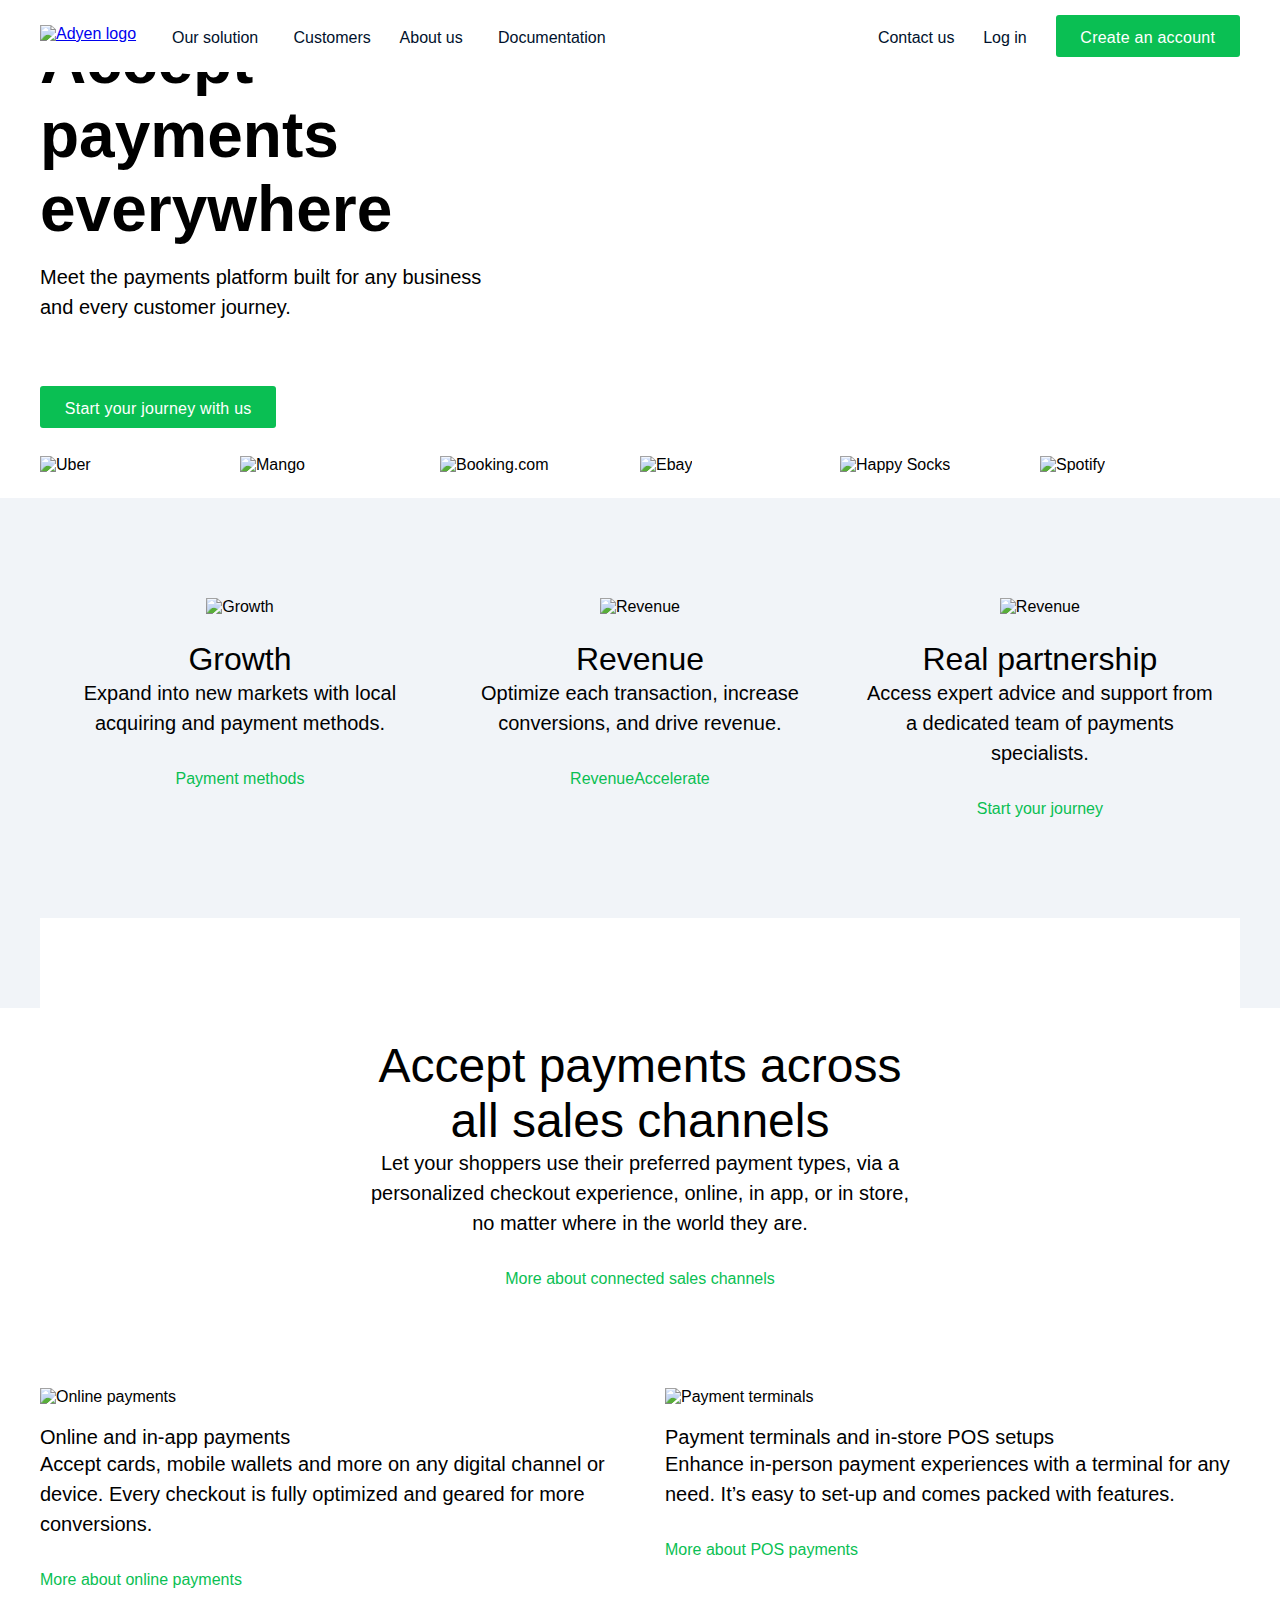
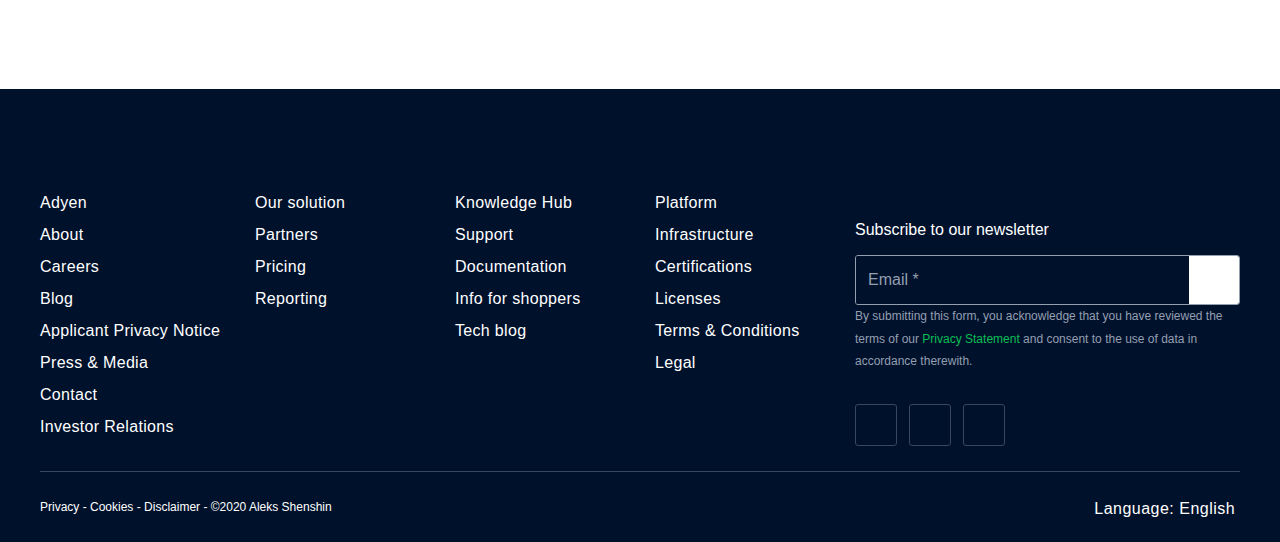
==== commit 74bbf43c: "fix buttons dimmentions" ====
--- a/index.html
+++ b/index.html
@@ -17,58 +17,66 @@
     <title>Adyen Clone</title>
   </head>
   <body>
-    <header>
-      <div class="page-container">
-        <div class="adyen-logo">
-          <a href="https://www.adyen.com/">
-            <img
-              class="responsive-img"
-              src="./img/companyLogos/adyen-header-logo-green.svg"
-              alt="Adyen logo"
-            />
-          </a>
-        </div>
-
-        <div class="side-bar">
-          <i class="fas fa-bars"></i>
-        </div>
-
-        <!-- ------------------------------Menu----------------------- -->
-
-        <nav>
-          <div class="menu-item center-both menu-left">
-            <a href="https://www.adyen.com/our-solution/online-payments"
-              >Our solution</a
-            >
-            <span class="material-icons">keyboard_arrow_down</span>
-          </div>
-          <div class="menu-item center-both menu-left">
-            <a href="https://www.adyen.com/customers">Customers</a>
-          </div>
-          <div class="menu-item center-both menu-left">
-            <a href="https://www.adyen.com/about">About us</a>
-            <span class="material-icons">keyboard_arrow_down</span>
-          </div>
-          <div class="menu-item center-both menu-left">
-            <a href="https://docs.adyen.com/">Documentation</a>
-            <span class="material-icons">keyboard_arrow_down</span>
-          </div>
-          <div class="menu-item center-both search">
-            <a href="https://www.adyen.com/#search-modal">
-              <i class="fas fa-search"></i>
-            </a>
-          </div>
-          <div class="menu-item center-both menu-right">
-            <a href="https://www.adyen.com/contact">Contact us</a>
-          </div>
-          <div class="menu-item center-both menu-right">
-            <a href="https://authn-live.adyen.com/authn/index.html">Log in</a>
-          </div>
+    <header class="page-container">
+      <!-- ------------------------------Menu----------------------- -->
+      <nav>
+        <a class="adyen-logo center-both" href="https://www.adyen.com/">
+          <img
+            class="responsive-img"
+            src="./img/companyLogos/adyen-header-logo-green.svg"
+            alt="Adyen logo"
+          />
+        </a>
+
+        <a
+          class="menu-item center-both"
+          href="https://www.adyen.com/our-solution/online-payments"
+        >
+          Our solution<i class="fas fa-chevron-down"></i>
+        </a>
+
+        <a class="menu-item center-both" href="https://www.adyen.com/customers">
+          Customers
+        </a>
+
+        <a class="menu-item center-both" href="https://www.adyen.com/about">
+          About us
+          <i class="fas fa-chevron-down"></i>
+        </a>
+
+        <a class="menu-item center-both" href="https://docs.adyen.com/">
+          Documentation
+          <i class="fas fa-chevron-down"></i>
+        </a>
+
+        <a
+          class="menu-item center-both search"
+          href="https://www.adyen.com/#search-modal"
+        >
+          <i class="fas fa-search"></i>
+        </a>
+
+        <a class="menu-item center-both" href="https://www.adyen.com/contact">
+          Contact us
+        </a>
+
+        <a
+          class="menu-item center-both"
+          href="https://authn-live.adyen.com/authn/index.html"
+        >
+          Log in
+        </a>
+
+        <div class="center-vertically">
           <a class="green-button" href="https://www.adyen.com/signup">
             Create an account
           </a>
-        </nav>
-      </div>
+        </div>
+
+        <div class="side-bar center-both">
+          <i class="fas fa-bars"></i>
+        </div>
+      </nav>
     </header>
     <main>
       <!-- -----------------------Accept payments everywhere--------------------- -->
@@ -288,13 +296,13 @@
               </li>
               <li><a href="https://www.adyen.com/about">About</a></li>
               <li><a href="https://www.adyen.com/careers">Careers</a></li>
+              <li><a href="https://www.adyen.com/blog">Blog</a></li>
               <li>
                 <a
                   href="https://www.adyen.com/policies-and-disclaimer/applicant-privacy-notice"
                   >Applicant Privacy Notice</a
                 >
               </li>
-              <li><a href="https://www.adyen.com/blog">Blog</a></li>
               <li>
                 <a href="https://www.adyen.com/press-and-media"
                   >Press & Media</a
@@ -388,7 +396,7 @@
                   By submitting this form, you acknowledge that you have
                   reviewed the terms of our
                   <a
-                    class="green-text privacy-statement"
+                    class="green-text"
                     href="https://www.adyen.com/policies-and-disclaimer/privacy-policy"
                     >Privacy Statement</a
                   >
@@ -421,23 +429,20 @@
 
         <div class="footer-bottom">
           <div>
-            <p>
-              <a href="">Privacy</a> - <a href="">Cookies</a> -
-              <a href="">Disclaimer</a> - &copy;2020
-              <a href="mailto:shenshin@me.com">Aleks Shenshin</a>
-            </p>
+            <a href="">Privacy</a> - <a href="">Cookies</a> -
+            <a href="">Disclaimer</a> - &copy;2020
+            <a href="mailto:shenshin@me.com">Aleks Shenshin</a>
           </div>
           <div>
-            <p>
-              Language:
-              <a href="#">
-                English&nbsp;
-                <i class="fas fa-angle-down green-text"></i>
-              </a>
-            </p>
+            Language:
+            <a href="#">
+              English&nbsp;
+              <i class="fas fa-angle-down green-text"></i>
+            </a>
           </div>
         </div>
       </div>
+      <!--  page container -->
     </footer>
   </body>
 </html>
--- a/css/style.css
+++ b/css/style.css
@@ -29,9 +29,7 @@
   --blue-social-logo: #949fb0;
   --dark-green-buttons-hover: #167d30;
 }
-html {
-  font-size: 100%; /* equals browser's standart size 16px */
-}
+
 body {
   font-family: 'Fakt', sans-serif, Helvetica, Arial;
   font-weight: 200;
@@ -65,15 +63,15 @@
   font-size: 1rem;
 }
 p {
+  margin-bottom: 2rem;
+  line-height: 1.878rem;
+
   font-size: 1.25rem;
-  margin-top: 1rem;
-  margin-bottom: 1rem;
-  line-height: 1.878rem;
 }
 .page-container {
   width: 100%;
   margin: auto;
-  padding: 0px 25px;
+  padding: 0px 1.5625rem;
 }
 .center-both {
   display: flex;
@@ -99,69 +97,70 @@
 }
 /* ********************* Header menu ********************** */
 nav {
-  display: flex;
-  flex-direction: row;
-  align-items: center; /* Align vertically */
-  justify-content: flex-start; /* Horizontally */
-  height: 72px;
+  height: 4.5rem;
+  display: flex;
 }
 .adyen-logo {
-  height: 72px;
-  width: 100px;
-  padding-top: 14px;
-  float: left;
-}
-.side-bar {
-  margin-top: 20px;
-  font-size: 1.5rem;
-  float: right;
-}
-.menu-item {
-  height: 100%;
-  font-weight: 200;
-  border-top: 4px solid var(--white-page-background);
-}
-.menu-item a {
+  /* ----------spacing---------- */
+  margin-right: 2rem;
+  /* negative margin to fix centering 
+  of asymmetric icon */
+  margin-top: -0.3125rem;
+  width: 6.25rem;
+}
+a.menu-item {
+  /* ----------spacing---------- */
+  margin-right: 1.8rem;
+  /* --------------------------- */
   text-decoration: none;
   color: var(--blue-text);
-}
-.menu-left {
-  margin-left: 35px;
-}
-.menu-right {
-  margin-right: 20px;
-}
-.menu-item:hover {
+  font-weight: 200;
+  border-top: 4px solid transparent;
+}
+a.menu-item i {
+  /* ----------spacing---------- */
+  margin-left: 0.4rem;
+  /* --------------------------- */
+  font-size: 0.9rem;
+}
+a.menu-item:hover {
   border-top: 4px solid var(--green-adyen);
 }
-.search {
-  padding: 0 20px;
+a.search {
+  /* ----------spacing---------- */
+  margin-right: 1rem;
+  padding: 0 1rem;
+  /* --------------------------- */
+  /* Align right for the menu items 
+  to the right from the search icon  */
   margin-left: auto;
-  margin-right: 20px;
   font-size: 0.9rem;
 }
-/* Clear floats */
-header::after {
-  content: '';
-  clear: both;
-  display: table;
+.side-bar {
+  /* Align right */
+  margin-left: auto;
+  font-size: 1.5rem;
 }
 /* ********************* buttons ********************** */
 a.green-button {
+  /* ----------spacing---------- */
+  height: 2.625rem;
+  /* Center vertically */
+  line-height: 2.85rem;
+  /* Center horizontally */
+  padding: 0 1.55rem;
+
   display: inline-block;
   background-color: var(--green-adyen);
   border-radius: var(--corner-radius);
   color: var(--white-text);
-  height: 42px;
-  line-height: 42px;
-  padding: 0 1.5rem;
-  text-align: center;
   cursor: pointer;
   text-decoration: none;
-  width: fit-content;
+  /* width: fit-content; */
   overflow: hidden;
+  font-size: 1rem;
   font-weight: 500;
-  letter-spacing: 0.03rem;
+  letter-spacing: 0.015rem;
   transition-property: background-color;
   transition-duration: 0.3s;
   transition-timing-function: ease-out;
@@ -174,14 +173,15 @@
 }
 
 a.green-text-button {
-  display: inline-block;
-  margin-top: 25px;
+  /* ----------spacing---------- */
+  margin-top: 1.5625rem;
+  padding: 0.8rem 0;
+
   color: var(--green-adyen);
   font-size: 1rem;
   text-decoration: none;
   font-weight: 500;
   border-bottom: 1px solid transparent;
-  padding: 0.8rem 0;
 }
 a.green-text-button i {
   font-size: 0.7rem;
@@ -194,20 +194,20 @@
   background: var(--blue-background);
   border: 1px solid var(--blue-bottom-border);
   border-radius: var(--corner-radius);
-  height: 42px;
-  width: 42px;
+  height: 2.625rem;
+  width: 2.625rem;
   overflow: hidden;
 }
 .social-logo a {
   color: var(--blue-social-logo);
-  padding: 20px;
+  padding: 1.25rem;
 }
 .social-logos-container {
   padding: 0;
   margin: 0;
   display: flex;
   justify-content: space-between;
-  width: 150px;
+  width: 9.375rem;
 }
 /* ******************** Media ************************* */
 .responsive-img {
@@ -303,8 +303,9 @@
 /* ******************** Footer Sections ********************** */
 
 .footer-menu {
+  /* ----------spacing---------- */
   padding-bottom: 1.5625rem;
-
+  /* --------------------------- */
   display: grid;
   grid-template-columns: repeat(6, 1fr);
 }
@@ -314,22 +315,27 @@
   list-style: none;
 }
 .footer-menu li {
+  /* ----------spacing---------- */
   margin-bottom: 0.3rem;
-
+  /* --------------------------- */
   line-height: 1.7rem;
 }
 .footer-menu section {
+  /* ----------spacing---------- */
   padding: 0 15px;
-
+  /* --------------------------- */
   grid-column: span 1;
 }
 .footer-menu section:first-child {
+  /* ----------spacing---------- */
   padding-left: 0;
+  /* --------------------------- */
 }
 .footer-menu section:last-child {
+  /* ----------spacing---------- */
   padding-right: 0;
   padding-top: 2rem;
-
+  /* --------------------------- */
   grid-column: span 2;
 }
 .footer-menu p {
@@ -338,14 +344,15 @@
   line-height: 1.4rem;
   color: var(--blue-social-logo);
 }
-.footer-menu section:last-child a:hover {
+.footer-menu a.green-text:hover {
   text-decoration: none;
 }
 /* ************************** Email textfield ********************* */
 .email-textfield {
   --input-height: 3.125rem;
+  /* ----------spacing---------- */
   margin-top: 1rem;
-
+  /* --------------------------- */
   height: var(--input-height);
   width: 100%;
   border: 1px solid var(--blue-social-logo);
@@ -363,8 +370,9 @@
   background-color: var(--white-page-background);
 }
 .email-textfield input {
+  /* ----------spacing---------- */
   padding: 0.75rem;
-
+  /* --------------------------- */
   background-color: transparent;
   width: 100%;
   height: 100%;
@@ -379,19 +387,19 @@
 
 /* ************************ Footer bottom ************************ */
 .footer-bottom {
-  padding-top: 0.625rem;
-
+  /* ----------spacing---------- */
+  padding: 1.7rem 0 1.2rem 0;
+  /* --------------------------- */
   border-top: 1px solid var(--blue-bottom-border);
   display: flex;
 }
 .footer-bottom div:last-child {
   margin-left: auto;
 }
-.footer-bottom div:first-child p {
+.footer-bottom div:first-child {
   font-size: 0.75rem;
 }
-.footer-bottom div:last-child p {
-  font-size: 1rem;
+.footer-bottom div:last-child {
   letter-spacing: 0.03rem;
 }
 .footer-bottom div:last-child a {
@@ -404,7 +412,8 @@
 /* *************** Mobile Phone **************** */
 
 @media screen and (max-width: 449px) {
-  nav {
+  .menu-item,
+  nav .green-button {
     display: none;
   }
   .payments div {
@@ -477,7 +486,8 @@
 
 /*************** Small screens ****************/
 @media screen and (min-width: 450px) and (max-width: 769px) {
-  nav {
+  .menu-item,
+  nav .green-button {
     display: none;
   }
   .payments div {
@@ -538,7 +548,8 @@
 }
 /***************** Medium screens *********************/
 @media screen and (min-width: 770px) and (max-width: 1249px) {
-  nav {
+  .menu-item,
+  nav .green-button {
     display: none;
   }
 }
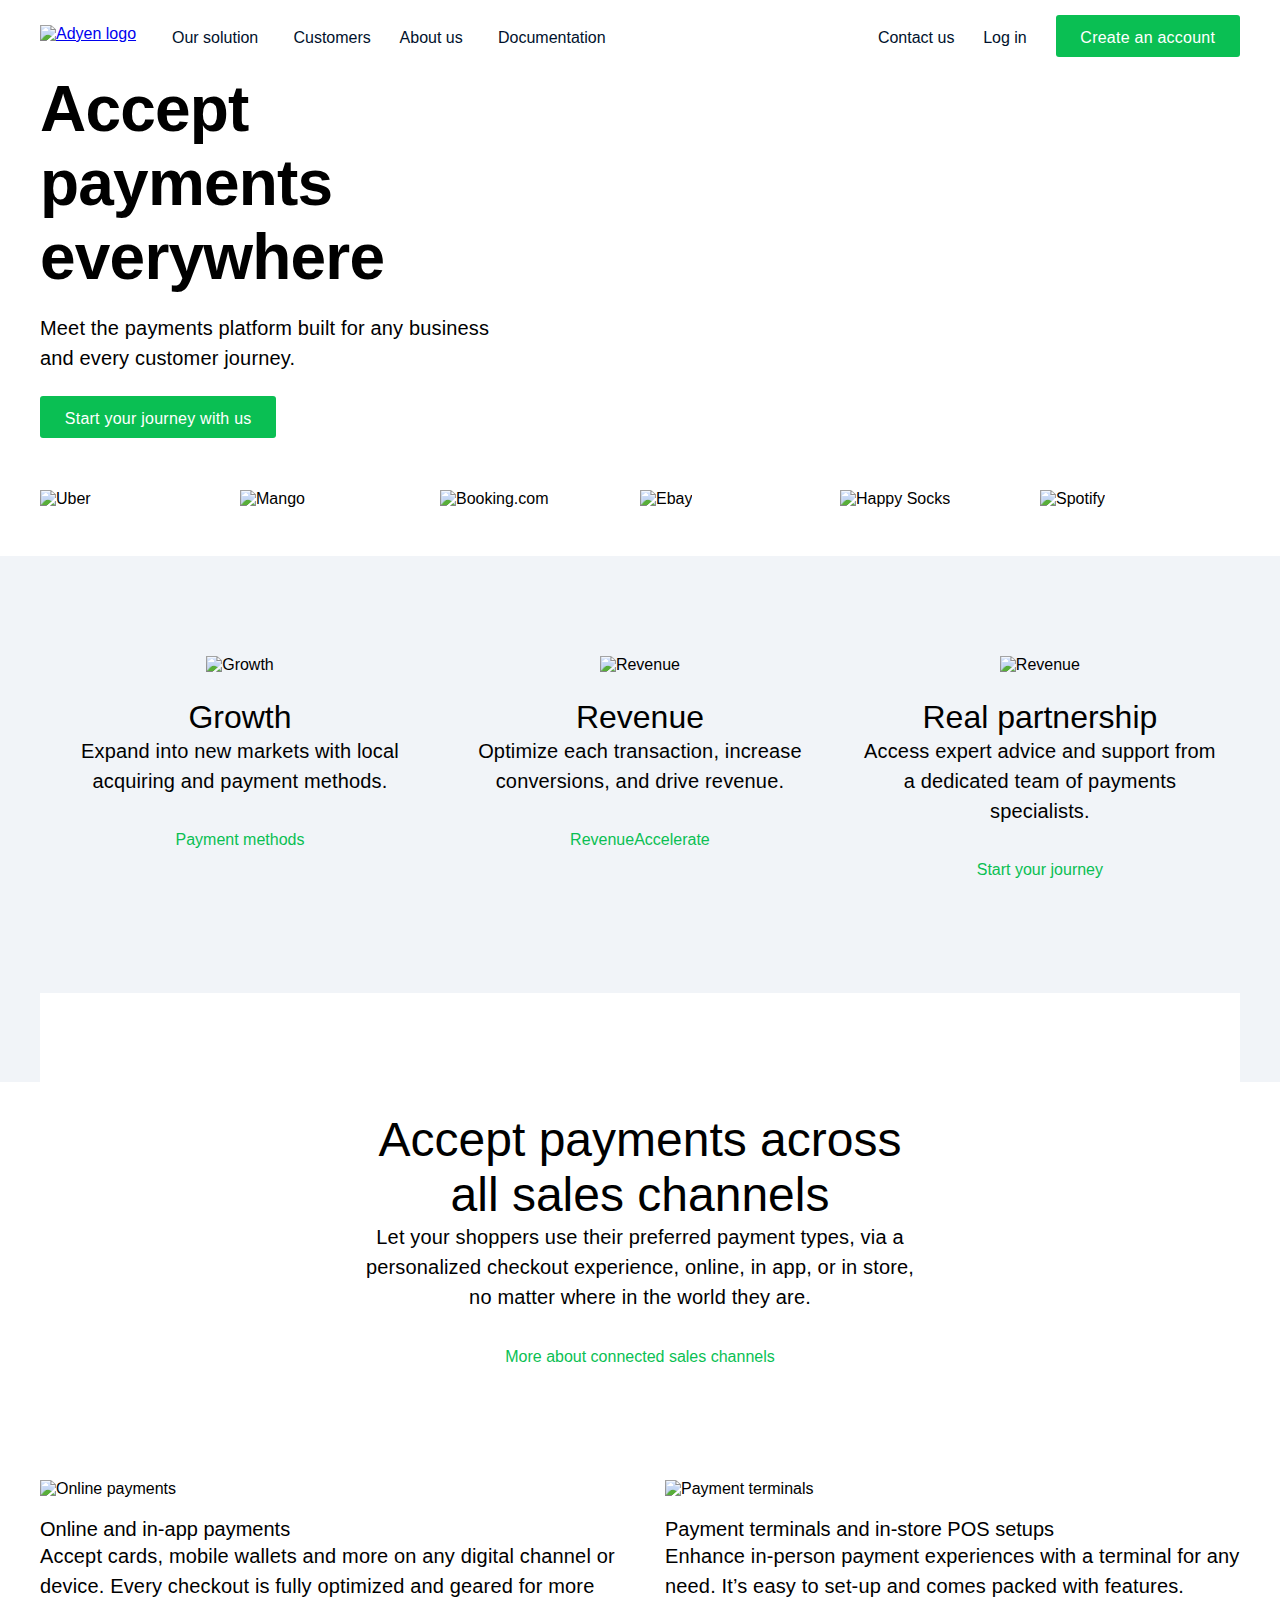
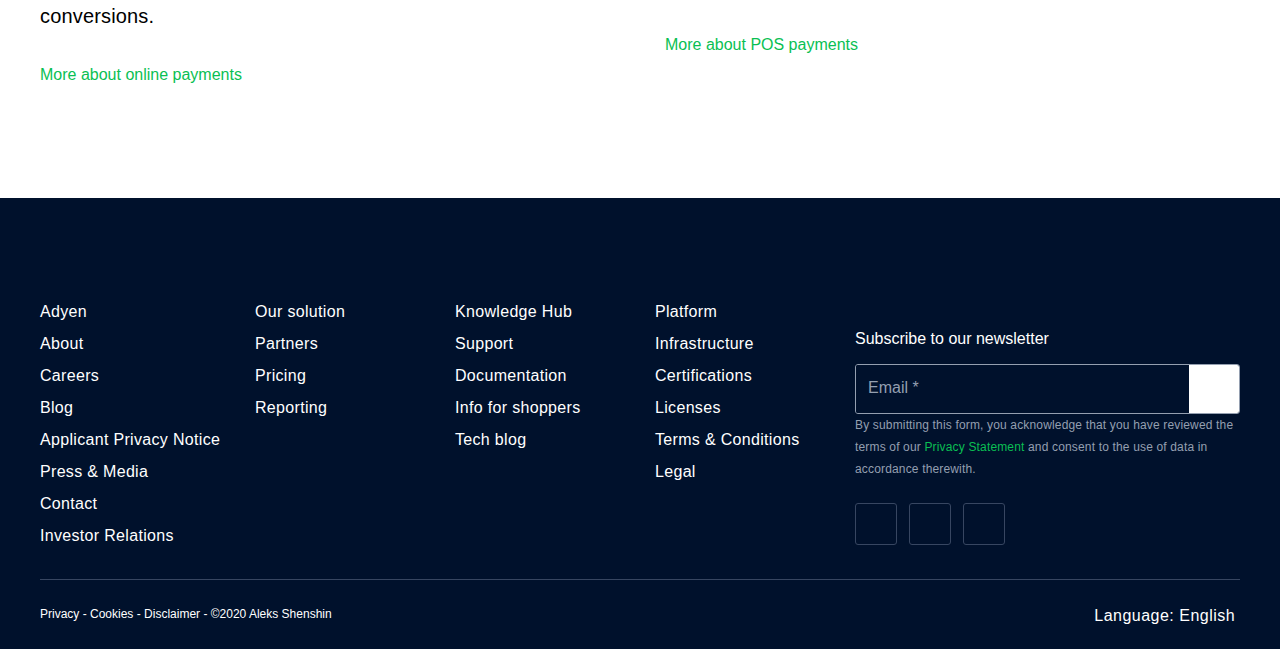
==== commit 7a7171c9: "Fix Payments margins/padding for all screen sizes" ====
--- a/index.html
+++ b/index.html
@@ -67,7 +67,7 @@
           Log in
         </a>
 
-        <div class="center-vertically">
+        <div class="center-both">
           <a class="green-button" href="https://www.adyen.com/signup">
             Create an account
           </a>
@@ -80,16 +80,17 @@
     </header>
     <main>
       <!-- -----------------------Accept payments everywhere--------------------- -->
-      <section class="payments">
-        <div class="page-container">
-          <article>
-            <div class="center-vertically left-percent">
+      <div class="page-container">
+        <section class="payments">
+          <article>
+            <div class="center-vertically">
               <div>
                 <h1>Accept payments everywhere</h1>
                 <p>
                   Meet the payments platform built for any business and every
                   customer journey.
                 </p>
+                <!-- <a style="background: blue" href="">hello</a> -->
                 <a class="green-button" href="https://www.adyen.com/signup">
                   Start your journey with us
                 </a>
@@ -157,9 +158,8 @@
               />
             </div>
           </article>
-        </div>
-      </section>
-
+        </section>
+      </div>
       <!-- ------------------------- growth-revenue  ----------------------------- -->
 
       <section class="growth-revenue">
--- a/css/style.css
+++ b/css/style.css
@@ -36,11 +36,12 @@
   font-style: normal;
 }
 h1 {
-  margin-bottom: 1rem;
+  margin-bottom: 1.2rem;
+  line-height: 4.625rem;
 
   font-size: 4rem;
+  letter-spacing: -0.05rem;
   font-weight: 600;
-  line-height: 4.625rem;
 }
 h2,
 h3,
@@ -63,10 +64,11 @@
   font-size: 1rem;
 }
 p {
-  margin-bottom: 2rem;
+  margin-bottom: 1.4rem;
   line-height: 1.878rem;
 
   font-size: 1.25rem;
+  letter-spacing: 0.01rem;
 }
 .page-container {
   width: 100%;
@@ -80,11 +82,8 @@
 }
 .center-vertically {
   display: flex;
-  align-items: center; /* Align vertically */
-  justify-content: flex-start;
-}
-.left-percent {
-  width: 80%;
+  flex-direction: column;
+  justify-content: center;
 }
 .white-text {
   color: var(--white-text);
@@ -149,6 +148,7 @@
   line-height: 2.85rem;
   /* Center horizontally */
   padding: 0 1.55rem;
+  text-align: center;
 
   display: inline-block;
   background-color: var(--green-adyen);
@@ -174,11 +174,12 @@
 
 a.green-text-button {
   /* ----------spacing---------- */
-  margin-top: 1.5625rem;
   padding: 0.8rem 0;
 
+  display: inline-block;
   color: var(--green-adyen);
   font-size: 1rem;
+
   text-decoration: none;
   font-weight: 500;
   border-bottom: 1px solid transparent;
@@ -214,30 +215,32 @@
   width: 100%;
 }
 .green-icon {
-  width: 40px;
-  height: 40px;
-  margin-bottom: 25px;
+  margin-bottom: 1.5625rem;
+
+  width: 2.5rem;
+  height: 2.5rem;
 }
 
 /* **************** Payments ****************** */
-
-.payments {
-  overflow-x: hidden;
-}
 .payments article:first-child {
-  display: grid;
-  grid-template-columns: 1fr 1fr;
+  margin-bottom: 3rem;
+
+  display: flex;
+}
+.payments article:first-child div:first-child {
+  flex-basis: 52%;
+}
+.payments article:first-child div:last-child {
+  flex-basis: 48%;
+}
+.payments .center-vertically div {
+  width: 76%;
 }
 .payments article:last-child {
-  margin: 1.5rem 0;
+  margin-bottom: 3rem;
+
   display: grid;
   grid-template-columns: repeat(6, 1fr);
-}
-.payments .green-button {
-  margin-top: 2rem;
-}
-.payments h1 {
-  margin-top: -3rem;
 }
 
 /* ********************** growth-revenue  **********************/
@@ -411,29 +414,40 @@
 
 /* *************** Mobile Phone **************** */
 
-@media screen and (max-width: 449px) {
+@media screen and (max-width: 28.125rem) {
   .menu-item,
   nav .green-button {
     display: none;
   }
-  .payments div {
+  nav {
+    margin-bottom: 1.9rem;
+  }
+  .payments article:first-child {
+    flex-direction: column;
+  }
+  .payments .center-vertically div {
+    width: 100%;
+  }
+  .payments article:first-child div:first-child {
+    margin-bottom: 0.6rem;
+  }
+  .payments article:last-child div {
     grid-column: span 2;
   }
-  .payments h1 {
-    margin-top: 2rem;
+  .payments article:last-child,
+  .payments article:first-child {
+    margin-bottom: 1rem;
+  }
+  h1 {
     font-size: 2.5rem;
+    font-weight: 500;
     line-height: 3.125rem;
   }
   a.green-button,
   a.green-text-button {
     width: 100%;
   }
-  .left-percent {
-    width: 100%;
-  }
-  .payments article:first-child {
-    row-gap: 2rem;
-  }
+
   section.growth-revenue {
     padding: 50px 0;
   }
@@ -448,7 +462,7 @@
   .spacer {
     display: none;
   }
-  #sales-channels {
+  .sales-channels {
     padding: 50px 25px 60px 25px;
   }
   .online-payments {
@@ -485,23 +499,31 @@
 }
 
 /*************** Small screens ****************/
-@media screen and (min-width: 450px) and (max-width: 769px) {
+@media screen and (min-width: 28.125rem) and (max-width: 48.125rem) {
   .menu-item,
   nav .green-button {
     display: none;
   }
-  .payments div {
+  nav {
+    margin-bottom: 1.9rem;
+  }
+  .payments article:first-child {
+    flex-direction: column;
+  }
+  .payments .center-vertically div {
+    width: 100%;
+  }
+  .payments article:first-child div:first-child {
+    margin-bottom: 0.6rem;
+  }
+  .payments article:last-child div {
     grid-column: span 2;
   }
-  .payments h1 {
-    margin-top: 2rem;
-  }
-  .left-percent {
-    width: 100%;
-  }
+  .payments article:last-child,
   .payments article:first-child {
-    row-gap: 2rem;
-  }
+    margin-bottom: 1rem;
+  }
+
   section.growth-revenue {
     padding: 50px 0;
   }
@@ -547,22 +569,22 @@
   }
 }
 /***************** Medium screens *********************/
-@media screen and (min-width: 770px) and (max-width: 1249px) {
+@media screen and (min-width: 48.125rem) and (max-width: 78.125rem) {
   .menu-item,
   nav .green-button {
     display: none;
   }
 }
 /******************** Large screens ***********************/
-@media screen and (min-width: 1250px) {
+@media screen and (min-width: 78.125rem) {
   .side-bar {
     display: none;
   }
   .page-container {
-    width: 1250px;
+    width: 78.125rem;
   }
   .spacer div {
-    width: 1200px;
+    width: 75rem;
     margin: auto;
   }
 }
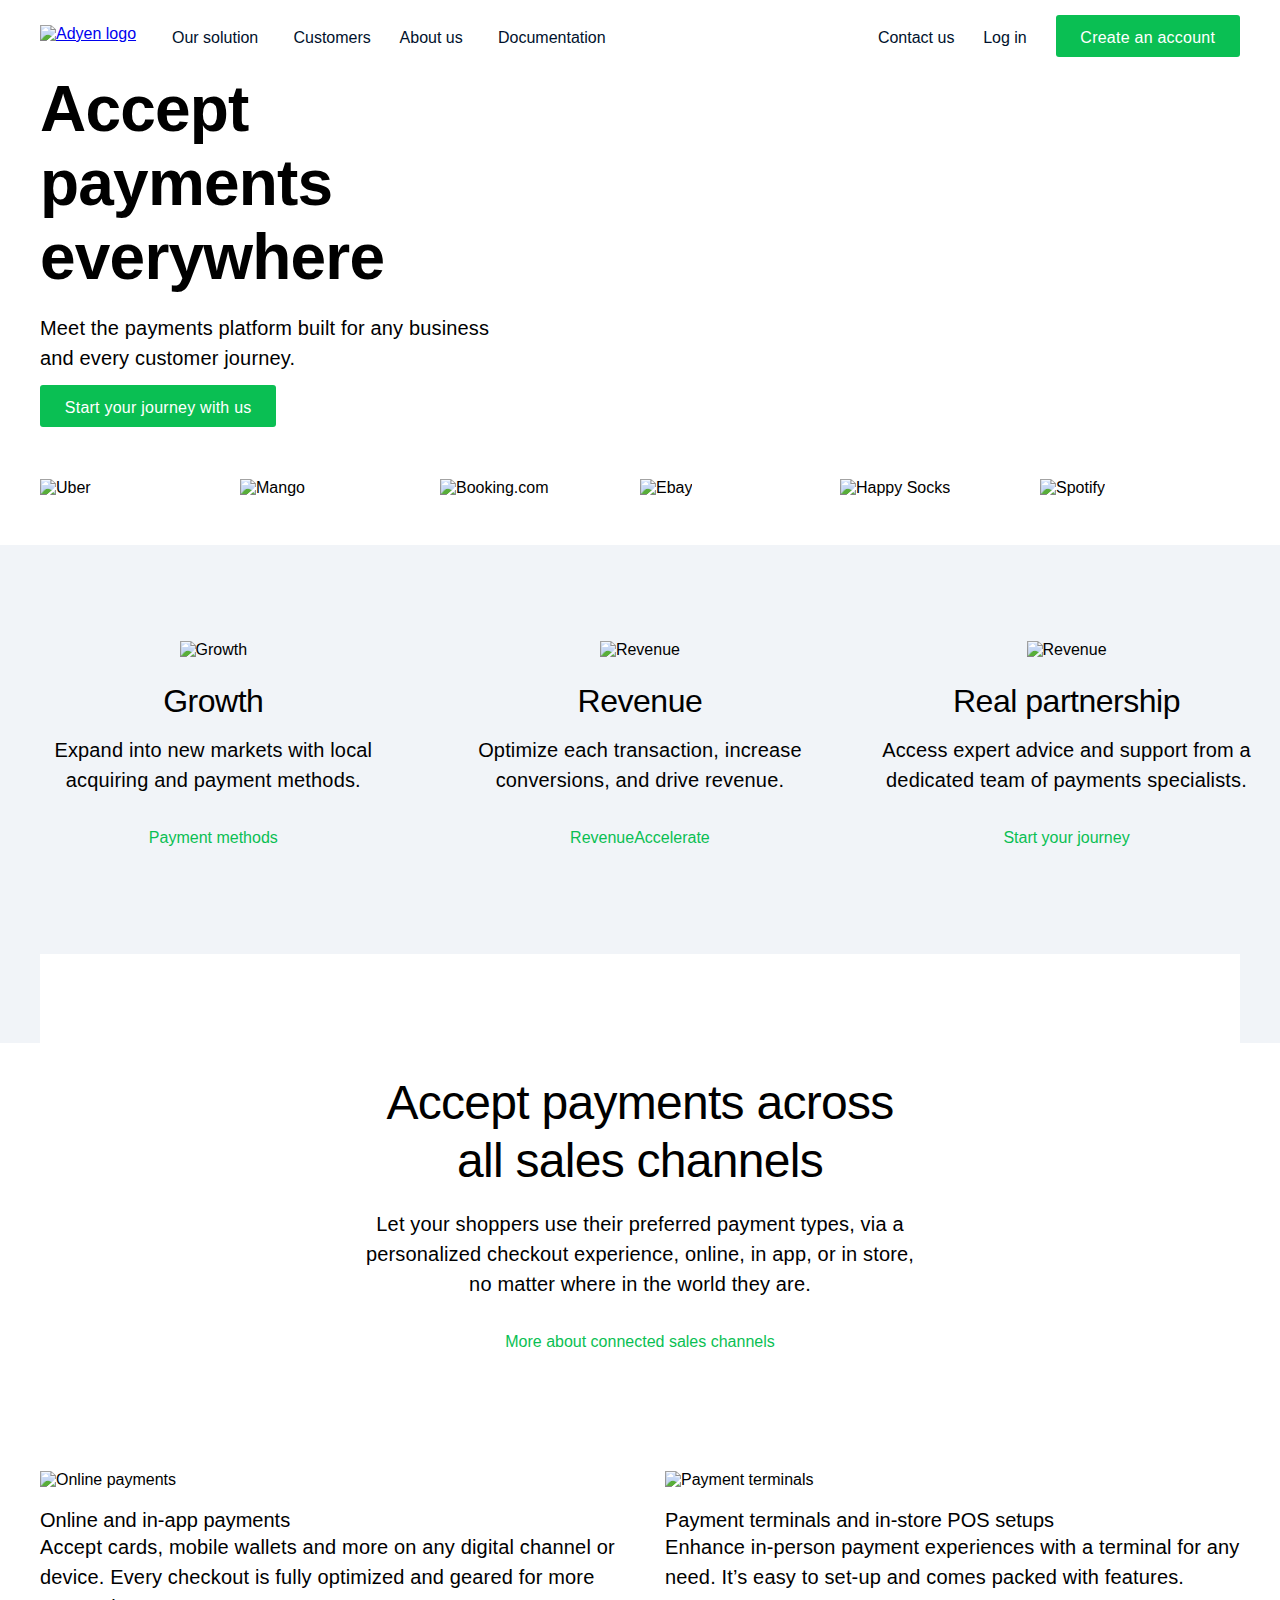
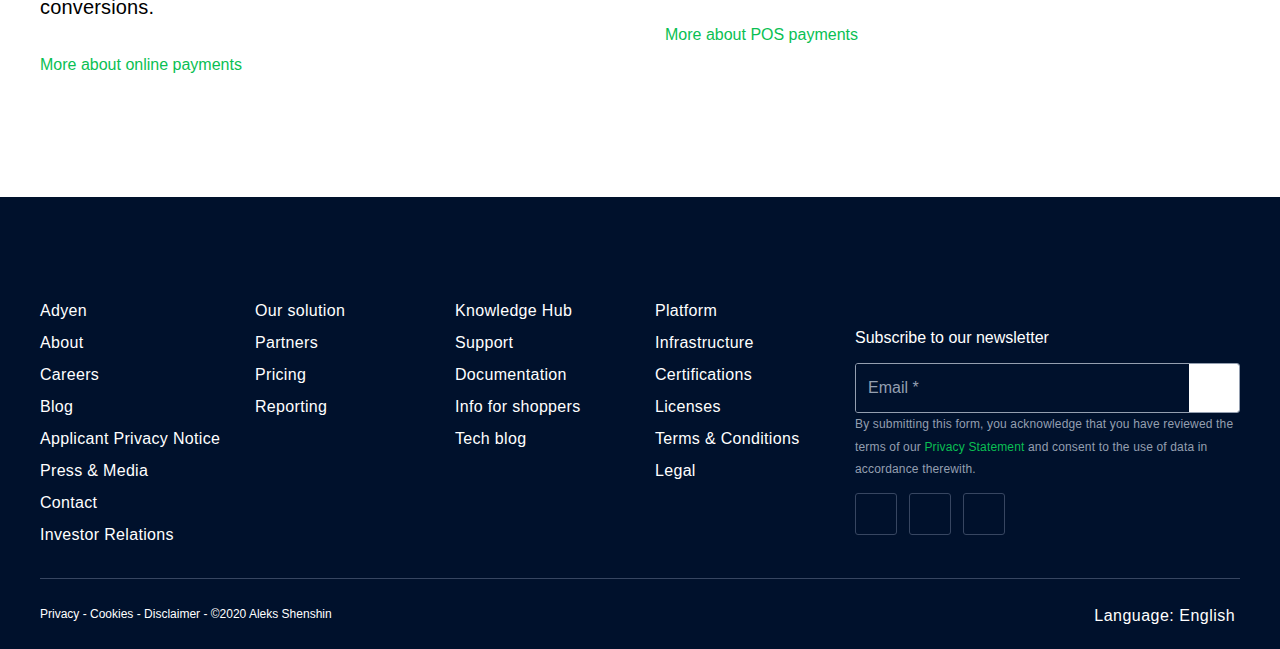
==== commit 00e3c57b: "fix Growth-revenge section for all screen sizes" ====
--- a/index.html
+++ b/index.html
@@ -163,58 +163,55 @@
       <!-- ------------------------- growth-revenue  ----------------------------- -->
 
       <section class="growth-revenue">
-        <div class="growth-revenue page-container">
-          <article>
-            <img
-              class="green-icon"
-              src="./img/greenIcons/icon_world_green.svg"
-              alt="Growth"
-            />
-            <h3>Growth</h3>
-            <p>
-              Expand into new markets with local acquiring and payment methods.
-            </p>
-            <a
-              class="green-text-button"
-              href="https://www.adyen.com/payment-methods"
-              >Payment methods <i class="fas fa-angle-right"></i>
-            </a>
-          </article>
-          <article>
-            <img
-              class="green-icon"
-              src="./img/greenIcons/revenue-protect-icon-green-svg.svg"
-              alt="Revenue"
-            />
-            <h3>Revenue</h3>
-            <p>
-              Optimize each transaction, increase conversions, and drive
-              revenue.
-            </p>
-            <a
-              class="green-text-button"
-              href="https://www.adyen.com/our-solution/revenue-optimization"
-              >RevenueAccelerate <i class="fas fa-angle-right"></i>
-            </a>
-          </article>
-          <article>
-            <img
-              class="green-icon"
-              src="./img/greenIcons/issuing-icon-svg-green.svg"
-              alt="Revenue"
-            />
-            <h3>Real partnership</h3>
-            <p>
-              Access expert advice and support from a dedicated team of payments
-              specialists.
-            </p>
-            <a
-              class="green-text-button"
-              href="https://www.adyen.com/customer-success"
-              >Start your journey <i class="fas fa-angle-right"></i>
-            </a>
-          </article>
-        </div>
+        <article>
+          <img
+            class="green-icon"
+            src="./img/greenIcons/icon_world_green.svg"
+            alt="Growth"
+          />
+          <h3>Growth</h3>
+          <p>
+            Expand into new markets with local acquiring and payment methods.
+          </p>
+          <a
+            class="green-text-button"
+            href="https://www.adyen.com/payment-methods"
+            >Payment methods <i class="fas fa-angle-right"></i>
+          </a>
+        </article>
+        <article>
+          <img
+            class="green-icon"
+            src="./img/greenIcons/revenue-protect-icon-green-svg.svg"
+            alt="Revenue"
+          />
+          <h3>Revenue</h3>
+          <p>
+            Optimize each transaction, increase conversions, and drive revenue.
+          </p>
+          <a
+            class="green-text-button"
+            href="https://www.adyen.com/our-solution/revenue-optimization"
+            >RevenueAccelerate <i class="fas fa-angle-right"></i>
+          </a>
+        </article>
+        <article>
+          <img
+            class="green-icon"
+            src="./img/greenIcons/issuing-icon-svg-green.svg"
+            alt="Revenue"
+          />
+          <h3>Real partnership</h3>
+          <p>
+            Access expert advice and support from a dedicated team of payments
+            specialists.
+          </p>
+          <a
+            class="green-text-button"
+            href="https://www.adyen.com/customer-success"
+            >Start your journey <i class="fas fa-angle-right"></i>
+          </a>
+        </article>
       </section>
 
       <!-- ------------------------- Spacer ----------------------------- -->
--- a/css/style.css
+++ b/css/style.css
@@ -43,18 +43,27 @@
   letter-spacing: -0.05rem;
   font-weight: 600;
 }
+h2 {
+  margin-bottom: 1.2rem;
+  line-height: 3.625rem;
+
+  font-size: 3rem;
+  letter-spacing: -0.045rem;
+}
+h3 {
+  margin-bottom: 0.8rem;
+  line-height: 2.625rem;
+
+  font-size: 2rem;
+  letter-spacing: -0.03rem;
+}
 h2,
 h3,
 h4,
 h5 {
   font-weight: 500;
 }
-h2 {
-  font-size: 3rem;
-}
-h3 {
-  font-size: 2rem;
-}
+
 h4 {
   font-size: 1.25rem;
 }
@@ -64,8 +73,8 @@
   font-size: 1rem;
 }
 p {
-  margin-bottom: 1.4rem;
-  line-height: 1.878rem;
+  margin-bottom: 0.75rem;
+  line-height: 1.875rem;
 
   font-size: 1.25rem;
   letter-spacing: 0.01rem;
@@ -175,6 +184,7 @@
 a.green-text-button {
   /* ----------spacing---------- */
   padding: 0.8rem 0;
+  margin: 0.6rem 0;
 
   display: inline-block;
   color: var(--green-adyen);
@@ -215,7 +225,7 @@
   width: 100%;
 }
 .green-icon {
-  margin-bottom: 1.5625rem;
+  margin-bottom: 1.3rem;
 
   width: 2.5rem;
   height: 2.5rem;
@@ -244,17 +254,16 @@
 }
 
 /* ********************** growth-revenue  **********************/
-section.growth-revenue {
+.growth-revenue {
+  padding: 6rem 0 5.2rem 0;
+
+  display: flex;
   background: var(--grey-background);
-  padding: 80px 0;
-}
-.growth-revenue {
-  display: flex;
 }
 .growth-revenue article {
   flex-basis: 33.33%;
   text-align: center;
-  padding: 20px;
+  padding: 0 1.25rem;
 }
 
 .spacer {
@@ -270,7 +279,7 @@
 /* ********************** sales-channels  **********************/
 
 .sales-channels {
-  padding: 30px 28% 100px 28%;
+  padding: 1.9rem 28% 6rem 28%;
   text-align: center;
 }
 
@@ -447,21 +456,19 @@
   a.green-text-button {
     width: 100%;
   }
-
-  section.growth-revenue {
-    padding: 50px 0;
-  }
+  /* ********************** growth-revenue  **********************/
   .growth-revenue {
+    padding: 3.125rem 0 0.8rem 0;
+
     flex-direction: column;
   }
   .growth-revenue article {
-    flex-basis: 100%;
-
-    padding: 20px 0;
+    margin-bottom: 0.8rem;
   }
   .spacer {
     display: none;
   }
+  /* ********************** sales channels  **********************/
   .sales-channels {
     padding: 50px 25px 60px 25px;
   }
@@ -507,6 +514,7 @@
   nav {
     margin-bottom: 1.9rem;
   }
+  /* ********************** payments  **********************/
   .payments article:first-child {
     flex-direction: column;
   }
@@ -523,17 +531,20 @@
   .payments article:first-child {
     margin-bottom: 1rem;
   }
-
-  section.growth-revenue {
-    padding: 50px 0;
-  }
+  /* ********************** growth-revenue  **********************/
   .growth-revenue {
+    padding: 3.125rem 0 0.8rem 0;
+
     flex-direction: column;
+  }
+  .growth-revenue article {
+    margin-bottom: 0.8rem;
   }
   .spacer {
     display: none;
   }
-  #sales-channels {
+  /* ********************** sales-channels  **********************/
+  .sales-channels {
     padding: 50px 25px 60px 25px;
   }
   .online-payments {
